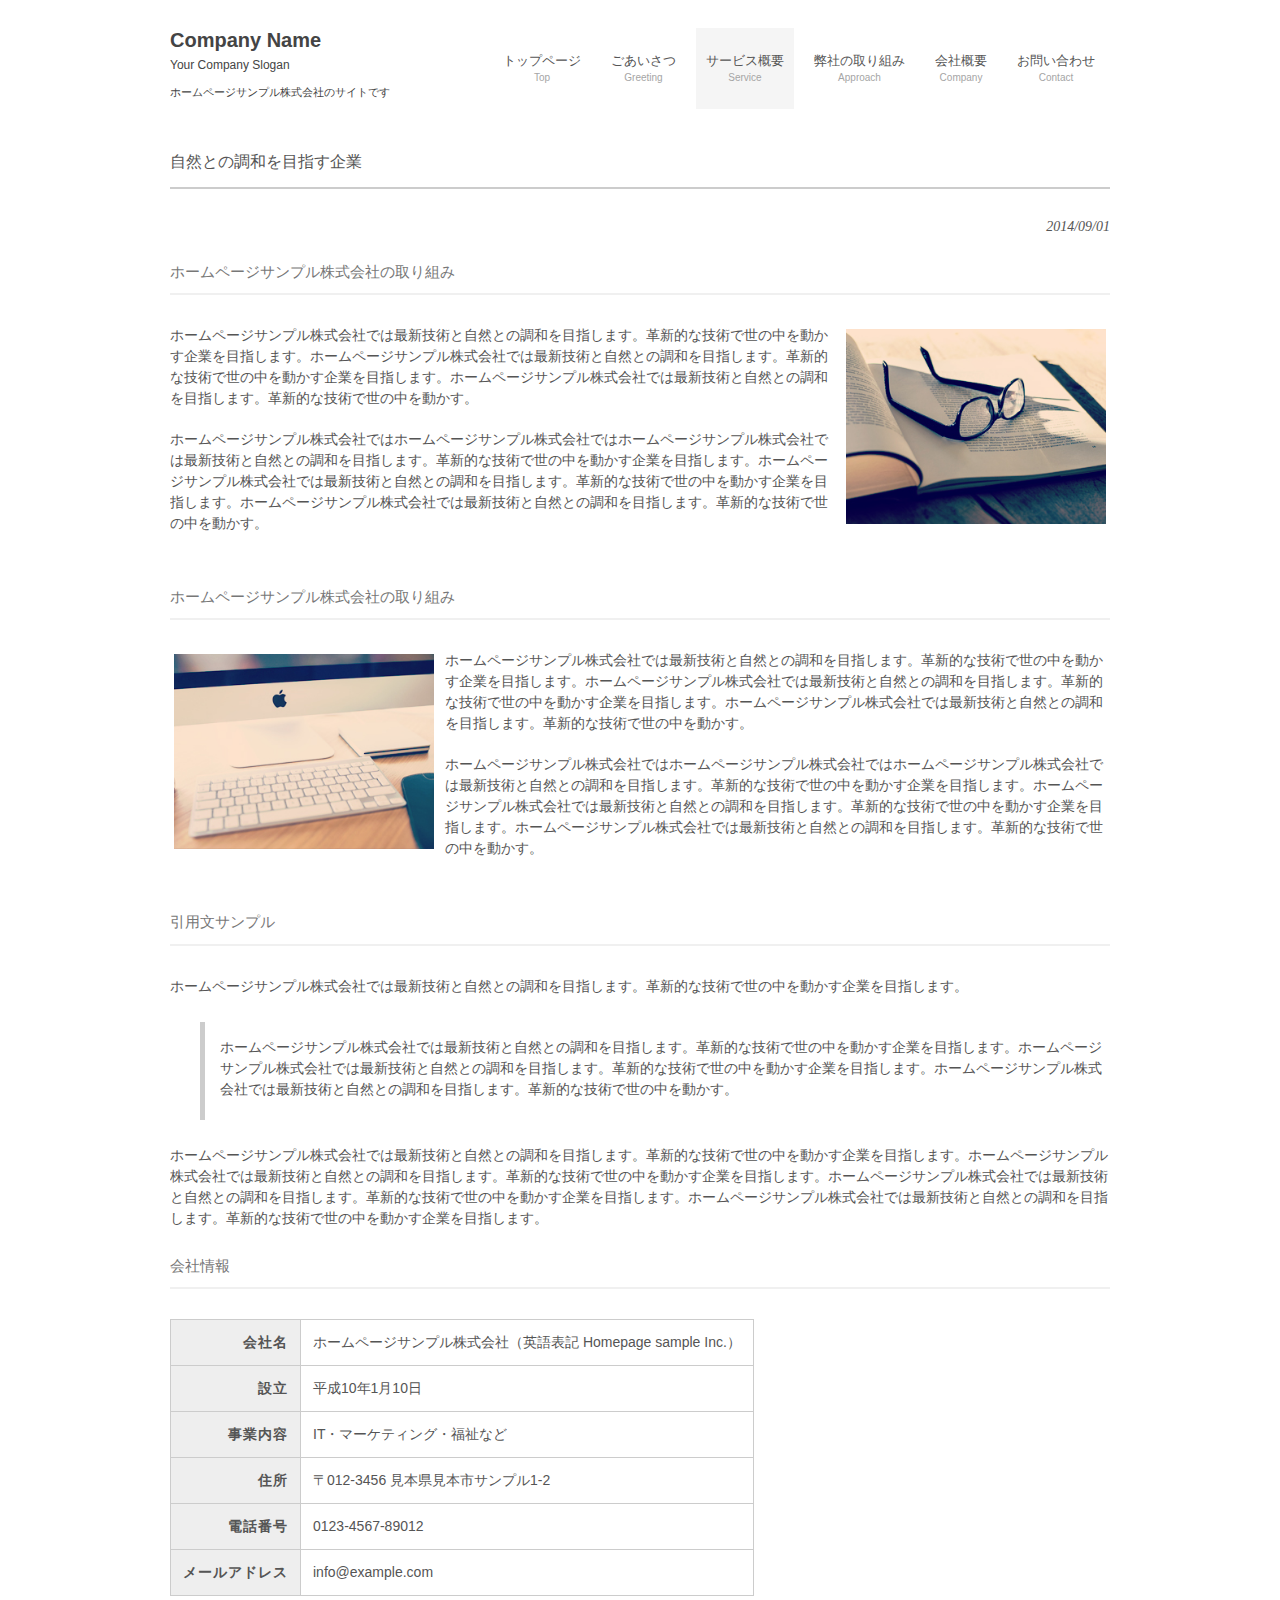
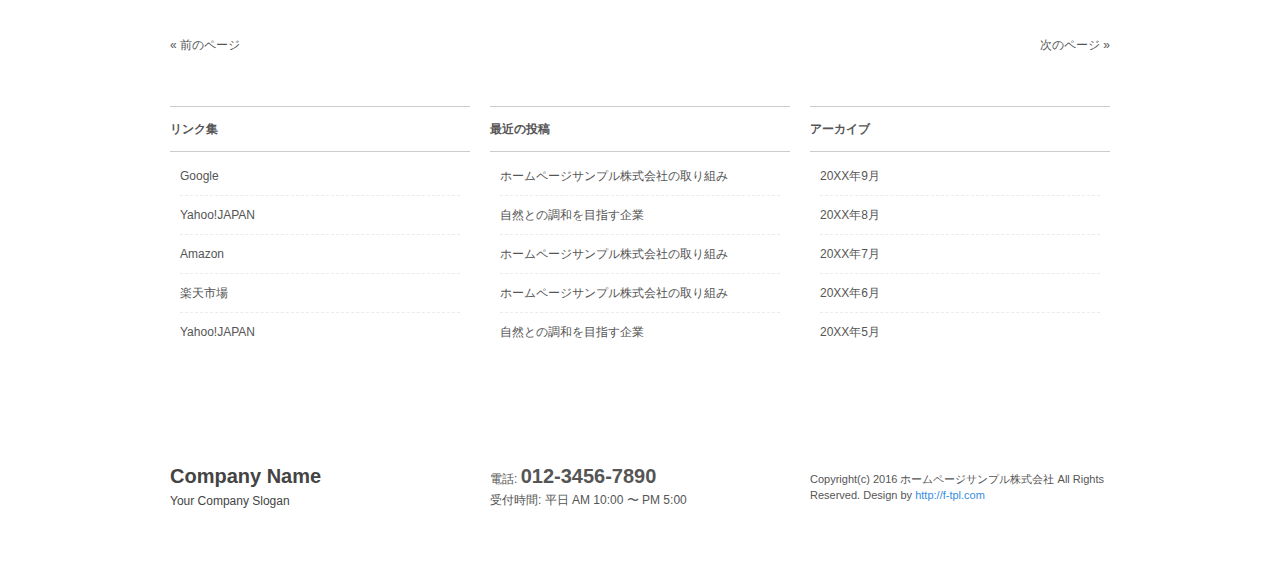
==== sample.html @ 5ebf487f "first commit" ====
<!DOCTYPE html>
<html lang="ja">

<head>
	<meta charset="UTF-8">
	<meta name="viewport" content="width=device-width, user-scalable=yes, maximum-scale=1.0, minimum-scale=1.0">
	<meta name="description" content="ホームページサンプル株式会社のサイトです">
	<title>ホームページサンプル株式会社 | ホームページサンプル株式会社のサイトです</title>
	<link rel="profile" href="http://gmpg.org/xfn/11">
	<link rel="stylesheet" type="text/css" media="all" href="style.css">
	<!--[if lt IE 9]>
	<script src="js/html5.js"></script>
	<script src="js/css3-mediaqueries.js"></script>
	<![endif]-->
	<script src="js/jquery1.4.4.min.js"></script>
	<script src="js/script.js"></script>
</head>

<body>

	<header id="header" role="banner">
		<div class="inner">
			<div class="logo">
				<a href="index.html" title="ホームページサンプル株式会社" rel="home">Company Name<br /><span>Your Company Slogan</span></a>
				<h1>ホームページサンプル株式会社のサイトです</h1>
			</div>
			<nav id="mainNav">
				<div class="inner">
					<a class="menu" id="menu"><span>MENU</span></a>
					<div class="panel">
						<ul id="topnav">
							<li><a href="index.html"><strong>トップページ</strong><br /><span>Top</span></a></li>
							<li><a href="sample.html"><strong>ごあいさつ</strong><br /><span>Greeting</span></a>
								<ul class="sub-menu">
									<li><a href="sample.html">代表メッセージ</a></li>
									<li><a href="sample.html">社員の声</a></li>
								</ul>
							</li>
							<li class="current-menu-item"><a href="sample.html"><strong>サービス概要</strong><br /><span>Service</span></a></li>
							<li><a href="sample.html"><strong>弊社の取り組み</strong><br /><span>Approach</span></a></li>
							<li><a href="sample.html"><strong>会社概要</strong><br /><span>Company</span></a></li>
							<li><a href="sample.html"><strong>お問い合わせ</strong><br /><span>Contact</span></a></li>
						</ul>
					</div>
				</div>
			</nav>
		</div>
	</header>

	<div id="wrapper">
		<section id="main">
			<section class="content">
				<h3 class="heading">自然との調和を目指す企業</h3>
				<article class="post">
					<p class="dateLabel">2014/09/01</p>
					<h3>ホームページサンプル株式会社の取り組み</h3>
					<p><img src="images/banners/sample1.jpg" alt="" width="260" height="113" class="alignright" />ホームページサンプル株式会社では最新技術と自然との調和を目指します。革新的な技術で世の中を動かす企業を目指します。ホームページサンプル株式会社では最新技術と自然との調和を目指します。革新的な技術で世の中を動かす企業を目指します。ホームページサンプル株式会社では最新技術と自然との調和を目指します。革新的な技術で世の中を動かす。</p><p>ホームページサンプル株式会社ではホームページサンプル株式会社ではホームページサンプル株式会社では最新技術と自然との調和を目指します。革新的な技術で世の中を動かす企業を目指します。ホームページサンプル株式会社では最新技術と自然との調和を目指します。革新的な技術で世の中を動かす企業を目指します。ホームページサンプル株式会社では最新技術と自然との調和を目指します。革新的な技術で世の中を動かす。</p><br clear="all" />
					<h3>ホームページサンプル株式会社の取り組み</h3>
					<p><img src="images/banners/sample2.jpg" alt="" width="260" height="113" class="alignleft" />ホームページサンプル株式会社では最新技術と自然との調和を目指します。革新的な技術で世の中を動かす企業を目指します。ホームページサンプル株式会社では最新技術と自然との調和を目指します。革新的な技術で世の中を動かす企業を目指します。ホームページサンプル株式会社では最新技術と自然との調和を目指します。革新的な技術で世の中を動かす。</p><p>ホームページサンプル株式会社ではホームページサンプル株式会社ではホームページサンプル株式会社では最新技術と自然との調和を目指します。革新的な技術で世の中を動かす企業を目指します。ホームページサンプル株式会社では最新技術と自然との調和を目指します。革新的な技術で世の中を動かす企業を目指します。ホームページサンプル株式会社では最新技術と自然との調和を目指します。革新的な技術で世の中を動かす。</p><br clear="all" />
					<h3>引用文サンプル</h3>
					<p>ホームページサンプル株式会社では最新技術と自然との調和を目指します。革新的な技術で世の中を動かす企業を目指します。</p>
					<blockquote><p>ホームページサンプル株式会社では最新技術と自然との調和を目指します。革新的な技術で世の中を動かす企業を目指します。ホームページサンプル株式会社では最新技術と自然との調和を目指します。革新的な技術で世の中を動かす企業を目指します。ホームページサンプル株式会社では最新技術と自然との調和を目指します。革新的な技術で世の中を動かす。</p></blockquote>
					<p>ホームページサンプル株式会社では最新技術と自然との調和を目指します。革新的な技術で世の中を動かす企業を目指します。ホームページサンプル株式会社では最新技術と自然との調和を目指します。革新的な技術で世の中を動かす企業を目指します。ホームページサンプル株式会社では最新技術と自然との調和を目指します。革新的な技術で世の中を動かす企業を目指します。ホームページサンプル株式会社では最新技術と自然との調和を目指します。革新的な技術で世の中を動かす企業を目指します。</p>
					<h3>会社情報</h3>
					<table>
						<tr>
							<th>会社名</th>
							<td>ホームページサンプル株式会社（英語表記 Homepage sample Inc.）</td>
						</tr>
						<tr>
							<th>設立</th>
							<td>平成10年1月10日</td>
						</tr>
						<tr>
							<th>事業内容</th>
							<td>IT・マーケティング・福祉など</td>
						</tr>
						<tr>
							<th>住所</th>
							<td>〒012-3456 見本県見本市サンプル1-2</td>
						</tr>
						<tr>
							<th>電話番号</th>
							<td>0123-4567-89012</td>
						</tr>
						<tr>
							<th>メールアドレス</th>
							<td>info@example.com</td>
						</tr>
					</table>
				</article>
			</section>
			<div class="pagenav">
				<span class="prev"><a href="sample.html" rel="prev">&laquo; 前のページ</a></span>
				<span class="next"><a href="sample.html" rel="next">次のページ &raquo;</a></span>
			</div>
		</section>

		<aside id="sub" class="gridWrapper">
			<section class="grid">
				<h3>リンク集</h3>
				<ul class="menu">
					<li><a href="https://www.google.com/?hl=ja&#038;gws_rd=ssl">Google</a></li>
					<li><a href="http://www.yahoo.co.jp/">Yahoo!JAPAN</a></li>
					<li><a href="http://www.amazon.co.jp/">Amazon</a></li>
					<li><a href="http://www.rakuten.co.jp/">楽天市場</a></li>
					<li><a href="http://www.yahoo.co.jp/">Yahoo!JAPAN</a></li>
				</ul>
			</section>
			<section class="grid">
				<h3>最近の投稿</h3>
				<ul>
					<li><a href="sample.html">ホームページサンプル株式会社の取り組み</a></li>
					<li><a href="sample.html">自然との調和を目指す企業</a></li>
					<li><a href="sample.html">ホームページサンプル株式会社の取り組み</a></li>
					<li><a href="sample.html">ホームページサンプル株式会社の取り組み</a></li>
					<li><a href="sample.html">自然との調和を目指す企業</a></li>
				</ul>
			</section>
			<section class="grid">
				<h3>アーカイブ</h3>
				<ul>
					<li><a href="sample.html">20XX年9月</a></li>
					<li><a href="sample.html">20XX年8月</a></li>
					<li><a href="sample.html">20XX年7月</a></li>
					<li><a href="sample.html">20XX年6月</a></li>
					<li><a href="sample.html">20XX年5月</a></li>
				</ul>
			</section>
		</aside>
	</div>

	<footer id="footer">
		<div class="inner">
			<section class="gridWrapper">
				<article class="grid">
					<p class="logo"><a href="index.html" title="ホームページサンプル株式会社" rel="home">Company Name<br /><span>Your Company Slogan</span></a></p>
				</article>
				<article class="grid">
					<p class="tel"><span>電話:</span> <strong>012-3456-7890</strong></p>
					<p class="open">受付時間: 平日 AM 10:00 〜 PM 5:00</p>
				</article>
				<article class="grid copyright">
					Copyright(c) 2016 ホームページサンプル株式会社 All Rights Reserved. Design by <a href="http://f-tpl.com" target="_blank" rel="nofollow">http://f-tpl.com</a>
				</article>
			</section>
		</div>
	</footer>

</body>
</html>
---- style.css ----
@charset "utf-8";

/* =Reset default browser CSS.
Based on work by Eric Meyer:http://meyerweb.com/eric/tools/css/reset/index.html
-------------------------------------------------------------- */
html, body, div, span, applet, object, iframe, h1, h2, h3, h4, h5, h6, p, blockquote, pre, a, abbr, acronym, address, big, cite, code, del, dfn, em, font, ins, kbd, q, s, samp, small, strike, strong, sub, sup, tt, var, dl, dt, dd, ol, ul, li, fieldset, form, label, legend, table, caption, tbody, tfoot, thead, tr, th, td{border:0;font-family:inherit;font-size:100%;font-style:inherit;font-weight:inherit;margin:0;outline:0;padding:0;vertical-align:baseline;}
:focus{outline:0;}

ol, ul{list-style:none;}
table{border-collapse:separate;border-spacing:0;}
caption, th, td{font-weight:normal;text-align:left;}
blockquote:before, blockquote:after,q:before, q:after{content:"";}
blockquote, q{quotes:"" "";}
a img{border:0;}
figure{margin:0}
article, aside, details, figcaption, figure, footer, header, hgroup, menu, nav, section{display:block;}
/* -------------------------------------------------------------- */

body{
color:#555;
font:12px verdana,"ヒラギノ丸ゴ ProN W4","Hiragino Maru Gothic ProN","メイリオ","Meiryo","ＭＳ Ｐゴシック","MS PGothic",Sans-Serif;
line-height:1.5;
background:#fff;
-webkit-text-size-adjust:100%;
}

/* リンク設定
------------------------------------------------------------*/
a{color:#358de0;text-decoration:none;}
a:hover{color:#429bef;}
a:active, a:focus{outline:0;}


/* 全体
------------------------------------------------------------*/
#wrapper{
margin:20px auto 0;
padding:0 1%;
width:98%;
position:relative;
}

.inner{
margin:0 auto;
width:100%;
}


/*************
/* ヘッダー
*************/
#header{
z-index:100;
margin:20px 0 28px;
}

#header:after{
content:"";
display: block;   
clear:both; 
visibility:hidden;
}

#header h1{
font-size:12px;
font-weight:normal;
}

/*************
/* ロゴ
*************/
#header .logo{
float:left;
padding:10px 0 0;
}

.logo a{
font-size:20px;
color:#444;
font-weight:bold;
line-height:1;
}

.logo span{
font-size:12px;
font-weight:normal;
}

#header h1{
font-size:11px;
color:#444;
margin:10px 0 0;
}


/**************************
/* メイン画像（トップページ）
**************************/
#mainBanner{
margin:0 auto;
padding:0;
width:100%;
line-height:0;
}

#mainBanner .inner{position:relative;}

#mainBanner img{
max-width:100%;
height:auto;
}

.slogan{
position:absolute;
max-width:100%;
height:auto;
bottom:0;
left:0;
padding:5px 10px;
line-height:1.4;
z-index:100;
}

.slogan h2{
padding-bottom:5px;
color:#333;
font-size:20px;
}

.slogan h3{
font-size:14px;
color:#666;
}


/**************************
/* グリッド
**************************/
.gridWrapper{
padding-bottom:20px;
clear:both;
overflow:hidden;
}

.grid h3{
padding:13px 0;
margin-bottom:5px;
font-weight:bold;
border-top:1px solid #ccc;
border-bottom:1px solid #ccc;
}

.grid p{padding:5px 0;}

.grid p.img{
float:left;
margin:3px 0 0 0;
}

.readmore{clear:both;}

.readmore a{
padding:3px 5px;
border-radius:3px;
color:#fff;
background:#999;
}

.readmore a:hover{background:#ccc;}


/* フッター内のグリッド(3カラム) */
#footer .grid{
border:0;
background:transparent;
}

#footer .grid p{padding:0;}


/*************
メイン コンテンツ
*************/
section.content{
padding:10px 0;
margin-bottom:20px;
border-radius:6px;
overflow:hidden;
font-size:14px;
}

section.content p{margin-bottom:5px;}


/* アーカイブページ */
section.content .archive{
padding:20px 0 0;
border-bottom:1px dotted #ccc;
}

section.content p{margin-bottom:5px;}

h3.heading{
padding:3px 0 13px;
margin-bottom:30px;
font-size:16px;
border-bottom:2px solid #ccc;
}

section.content img{
max-width:90%;
height:auto;
}

.alignleft{
float:left;
clear:left;
margin:3px 10px 10px 0;
}

.alignright{
float:right;
clear:right;
margin:3px 0 10px 10px;
}

.border,ul.list img{border:4px solid #ebebeb;}



/*************
/* フッター
*************/
#footer{
clear:both;
padding:20px 0;
overflow:hidden;
}

.tel strong{
font-size:20px;
font-weight:bold;
}

#footer .copyright{font-size:11px;}


/*************
サブ（フッター前）コンテンツ
*************/
#sub ul{padding:10px;}

#sub li{
margin-bottom:10px;
padding-bottom:10px;
border-bottom:1px dashed #ebebeb;
}

#sub li:last-child{
border:0;
margin-bottom:0;
}

#sub li a{
color:#555;
display:block;
}

#sub li a:hover{
color:#a5a5a5;
}

#sub ul.list{padding-bottom:7px;}

#sub ul.list li{
clear:both;
margin-bottom:5px;
padding:5px 0;
overflow:hidden;
}

#sub ul.list li img{
float:left;
margin-right:10px;
}

#sub ul.list li{
font-size:12px;
line-height:1.35;
}

#sub .grid h3{border-radius:0;}


/* page navigation
------------------------------------------------------------*/
.pagenav{
clear:both;
width:100%;
height:30px;
margin:5px 0 20px;
}

.pagenav a{
color:#555;
}

.pagenav a:hover{
color:#a5a5a5;
}

.prev{float:left}
.next{float:right;}

#pageLinks{
clear:both;
text-align:center;
}


/* タイポグラフィ
*****************************************************/
.dateLabel{
margin:0 0 10px;
text-align:right;
font:italic 1em "Palatino Linotype", "Book Antiqua", Palatino, serif;
}

.post p{padding-bottom:15px;}

.post ul{margin:0 0 10px 10px;}

.post ul li{
margin-bottom:5px;
padding-left:15px;
background:url(images/bullet.png) no-repeat 0 8px;
}

.post ol{margin:0 0 10px 30px;}

.post ol li{list-style:decimal;}

.post h1{
margin:20px 0;
padding:5px 0;
font-size:150%;
color:#000;
border-bottom:3px solid #f0f0f0;
}

.post h2{
margin:10px 0;
padding-bottom:2px;
font-size:130%;
font-weight:normal;
color:#333;
border-bottom:2px solid #f0f0f0;
}

.post h3{
margin:10px 0 30px;
padding-bottom:10px;
font-size:110%;
font-weight:normal;
color:#777;
border-bottom:2px solid #f0f0f0;
}

.post blockquote{
clear:both;
padding:10px 0 10px 15px;
margin:10px 0 25px 30px;
border-left:5px solid #ccc;
}
 
.post blockquote p{padding:5px 0;}

.post table{
border-collapse:collapse;
margin:10px 0;
}

.post table th,.post table td{
padding:12px;
border:1px solid #ccc;
}

.post table th{
text-align:right;
font-weight:bold;
letter-spacing:1px;
white-space:nowrap;
background:#eee;
}

.post dt{font-weight:bold;}

.post dd{padding-bottom:10px;}

.post img{max-width:100%;height:auto;}

img.aligncenter{
display:block;
margin:5px auto;
}

img.alignright, img.alignleft{
padding:4px;
margin:0 0 2px 7px;
display:inline;
}

img.alignleft{margin:0 7px 2px 0;}

.alignright{float:right;}
.alignleft{float:left;}


/* PC用
------------------------------------------------------------*/
@media only screen and (min-width:960px){
#wrapper,.inner{
width:940px;
padding:0;
}

#wrapper{padding-bottom:20px;}

/* グリッド全体 */
.gridWrapper{
display:table;
border-collapse:separate;
border-spacing:20px;
margin-left:-20px;
width:980px;
}

/* グリッド共通 ベース:トップページ4カラム */
.grid{
width:220px;
display:table-cell;
}

#sub.gridWrapper{width:980px;}

/* サブコンテンツ + フッター グリッド(3カラム) */
#sub .grid, #footer .grid{width:300px;}

/* トップナビゲーション */
nav div.panel{display:block !important;}

a#menu{display:none;}

#topnav{
float:right;
margin-top:-5px;

}

#topnav li{
float:left;
margin:13px 5px 0;
text-align:center;
position:relative;
}

#topnav a{
color:#555;
font-size:13px;
display:block;
padding:25px 10px;
line-height:1.2;
}

#topnav span{
font-size:10px;
color:#a5a5a5;
}

#topnav li.current-menu-item a,#topnav a:hover{
background:#f5f5f5;
}

#topnav ul{
width:160px;
display:none;
}

#topnav li:hover ul{
display:block;
position:absolute;
top:80px;
left:0;
z-index:500;
}

#topnav li li{
margin:0;
float:none;
width:160px;
text-align:left;
background:#f4f4f4;
}

#topnav li li a{
padding:10px;
border:0;
}

#topnav li.current-menu-item li a,#topnav li li a{
border-bottom-width:1px;
}

#topnav li li.current-menu-item a,#topnav li li a:hover{
padding-bottom:10px;
border-bottom-width:3px;
background:#eee;
}
}

@media only screen and (max-width:959px){
*{
    -webkit-box-sizing: border-box;
       -moz-box-sizing: border-box;
         -o-box-sizing: border-box;
        -ms-box-sizing: border-box;
            box-sizing: border-box;
}

#header h1{text-align:center;}

#header .logo,#footer .logo{
float:none;
text-align:center;
padding:10px 5px;
}

/* トップナビゲーション */
nav#mainNav{
clear:both;
width:100%;
margin:0 auto;
padding:0;
background: -webkit-gradient(linear, left top, left bottom, color-stop(1, #f4f4f4), color-stop(0.00, #f4f4f4));
background: -webkit-linear-gradient(top, #f4f4f4 0%, #f4f4f4 100%);
background: -moz-linear-gradient(top, #f4f4f4 0%, #f4f4f4 100%);
background: -o-linear-gradient(top, #f4f4f4 0%, #f4f4f4 100%);
background: -ms-linear-gradient(top, #f4f4f4 0%, #f4f4f4 100%);
background: linear-gradient(top, #f4f4f4 0%, #f4f4f4 100%);
}

nav#mainNav a.menu{
width:100%;
display:block;
height:40px;
line-height:40px;
font-weight: bold;
text-align:left;
color:#555;
}

nav#mainNav a#menu span{padding-left:10px;}
nav#mainNav a span:before{content:"≡ ";}
nav#mainNav a.menuOpen span:before{content:"× ";}

nav#mainNav a#menu:hover{cursor:pointer;}

nav .panel{
display:none;
width:100%;
position:relative;
right:0;
top:0;
z-index:1;
}

nav#mainNav ul{margin:0;padding:0;}

  nav#mainNav ul li{
float:none;
clear:both;
width:100%;
height:auto;
line-height:1.2;
}

nav#mainNav ul li a,nav#mainNav ul li.current-menu-item li a{
display: block;
padding:15px 10px;
text-align:left;
border-bottom:1px dashed #e8e8e8;
color:#555;
}

nav#mainNav ul li a span{padding-left:10px;}
nav#mainNav ul li:first-child a{border-top:1px dashed #e8e8e8;}

nav#mainNav ul li:last-child a{border:0;}
nav#mainNav ul li li:last-child a{border:0;}
nav#mainNav ul li li:last-child a{border-bottom:1px dashed #e8e8e8;}
 
nav#mainNav ul li.current-menu-item a,nav#mainNav ul li a:hover,nav#mainNav ul li.current-menu-item a,nav#mainNav ul li a:active, nav#mainNav ul li li.current-menu-item a, nav#mainNav ul li.current-menu-item li a:hover, nav#mainNav ul li.current-menu-item li a:active{
background:#eee;
}

nav div.panel{float:none;}

nav#mainNav ul li li{
float:left;
border:0;
}

nav#mainNav ul li li a, nav#mainNav ul li.current-menu-item li a, nav#mainNav ul li li.current-menu-item a{
padding-left:40px;
background:url(images/sub1.png) no-repeat 20px -62px;
}

nav#mainNav ul li li.current-menu-item a,nav#mainNav ul li li a:hover, nav#mainNav ul li.current-menu-item li a:hover{background:#eee url(images/sub1.png) no-repeat 20px -62px;}

nav#mainNav ul li li:last-child a{background:#f4f4f4 url(images/subLast.png) no-repeat 20px -65px;}
nav#mainNav ul li li:last-child.current-menu-item a,nav#mainNav ul li li:last-child a:hover,nav#mainNav ul li.current-menu-item li:last-child a:hover{background:#eee url(images/subLast.png) no-repeat 20px -65px;}

.grid{
float:left;
width:48%;
margin:10px 2% 0 0;
}

.grid img{
float:left;
margin-right:5px;
}

#sub .grid{
width:32%;
margin:10px 1%;
}

#sub .grid:first-child{
margin-left:0;
}

#sub .grid:last-child{
margin-right:0;
}

#footer .grid, #footer .grid p{
float:none;
width:100%;
text-align:center;
border:0;
}

#footer .grid:last-child{padding-top:20px;}
}

@media only screen and (max-width:768px){
  #header{padding-bottom:0;}
#header h1{text-align:center;}

#header .logo{
float:none;
text-align:center;
padding:10px 5px 20px;
}

#sub ul.list{padding:10px 10px 11px;}

#sub ul.list li{padding-bottom:10px;margin-bottom:8px;}
}


@media only screen and (max-width:640px){
#footer .grid p{text-align:center;}

.grid img{float:none;margin:20px auto 10px;max-width:100%;height:auto;}

.grid p,#sub .grid li{text-align:left;}

  .alignleft,.alignright{float:none;display:block;margin:0 auto 10px;}
}


@media only screen and (max-width:480px){
#mainBanner h2,#mainBanner h3{font-size:80%;}

#sub .grid{
float:none;
width:98%;
}

#sub .grid h3{padding:10px 5px;}
}
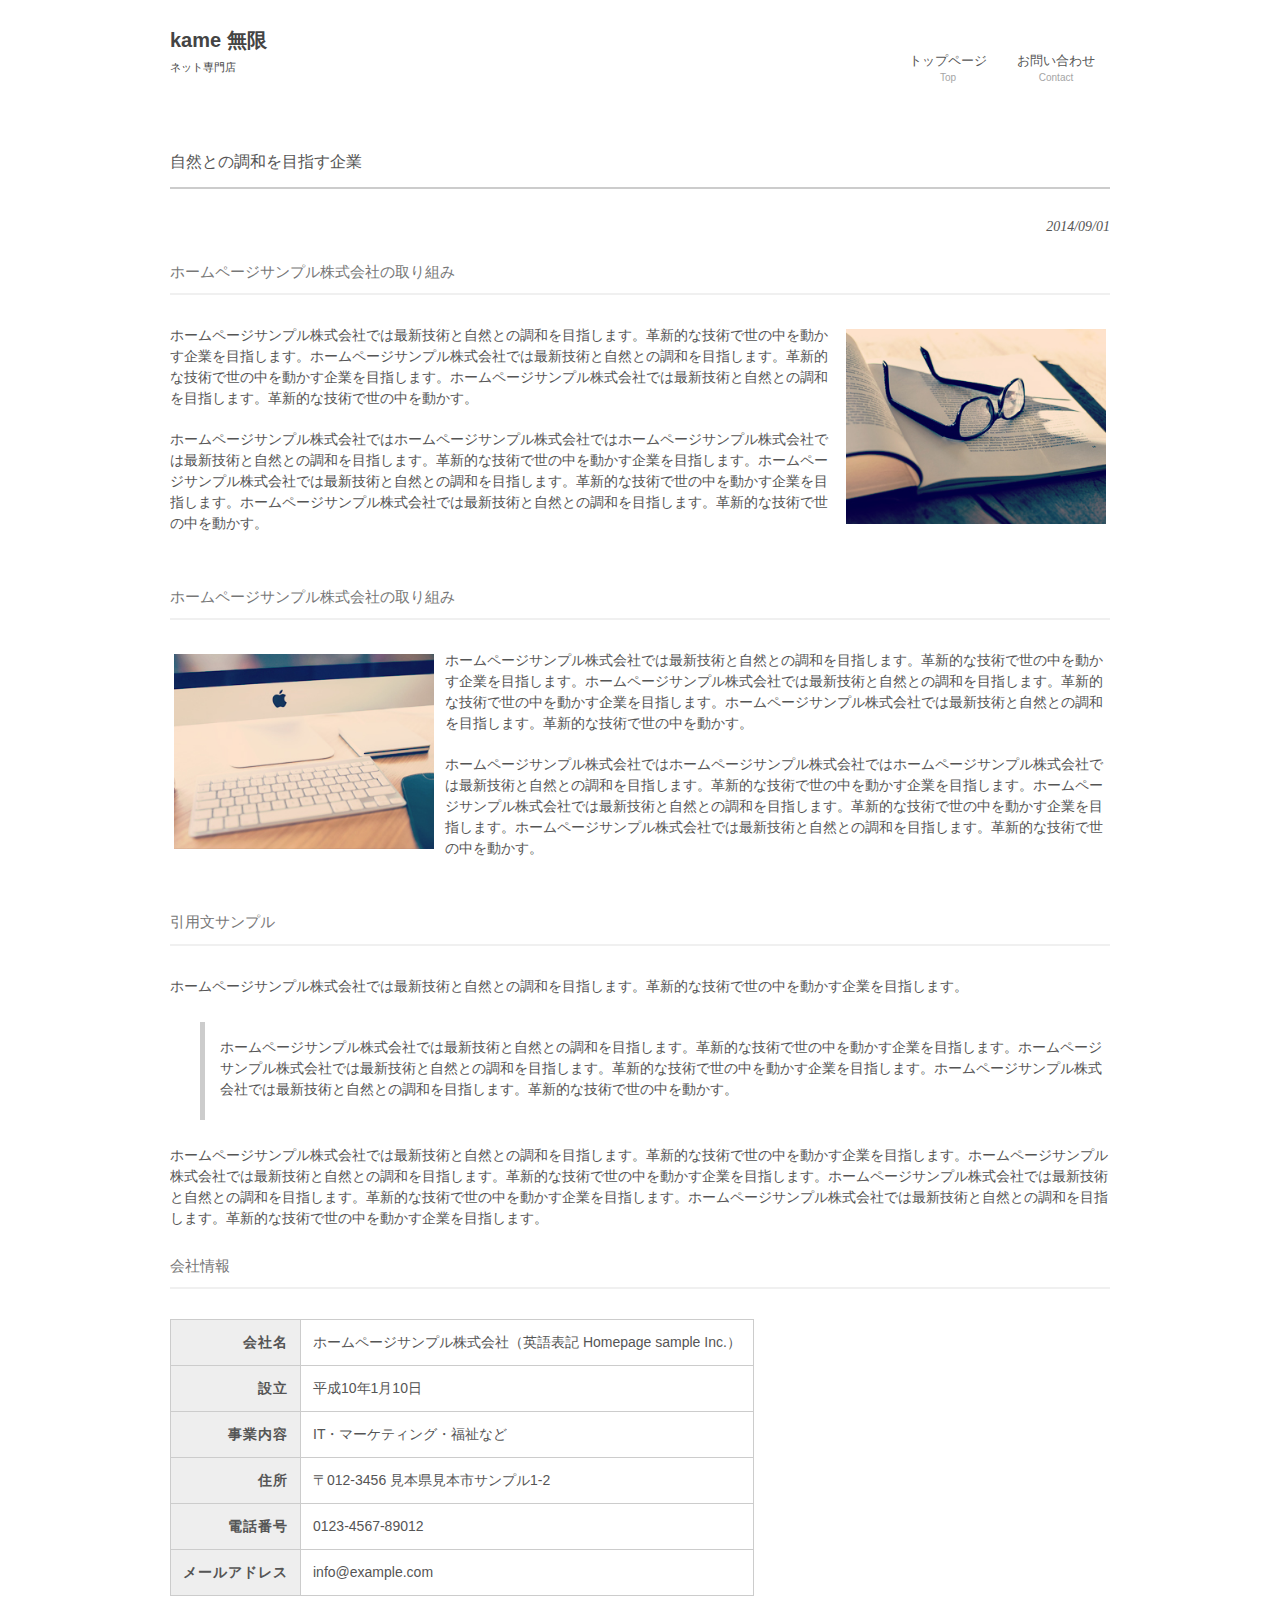
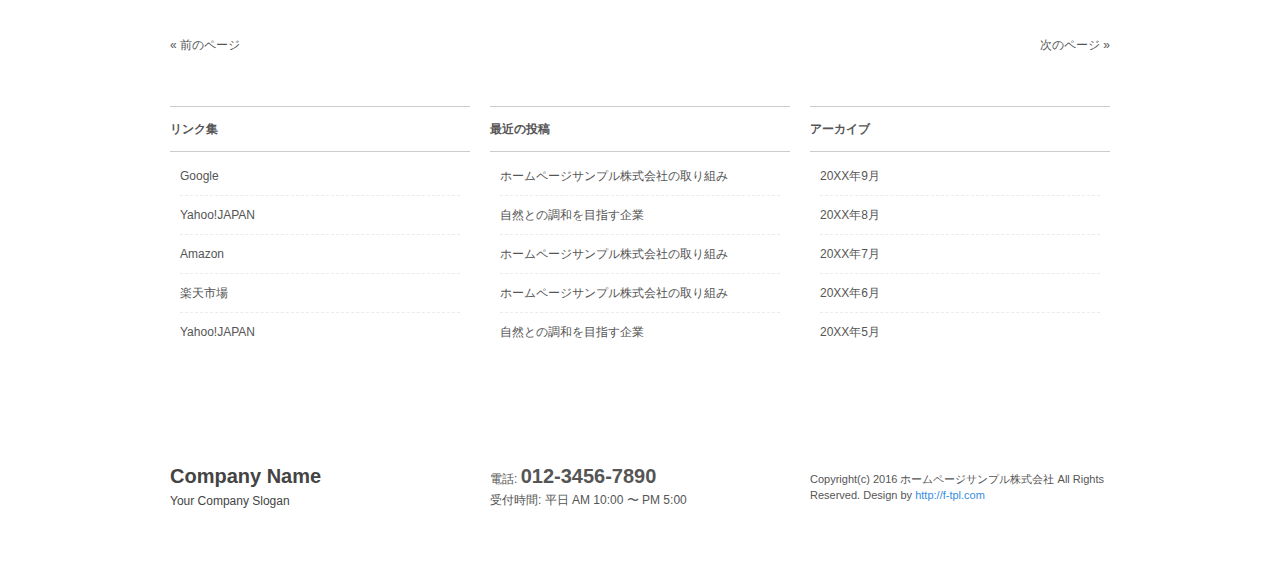
==== commit 955a0fc7: "update" ====
--- a/sample.html
+++ b/sample.html
@@ -5,7 +5,7 @@
 	<meta charset="UTF-8">
 	<meta name="viewport" content="width=device-width, user-scalable=yes, maximum-scale=1.0, minimum-scale=1.0">
 	<meta name="description" content="ホームページサンプル株式会社のサイトです">
-	<title>ホームページサンプル株式会社 | ホームページサンプル株式会社のサイトです</title>
+	<title>kame無限mugen | 商品詳細</title>
 	<link rel="profile" href="http://gmpg.org/xfn/11">
 	<link rel="stylesheet" type="text/css" media="all" href="style.css">
 	<!--[if lt IE 9]>
@@ -21,8 +21,10 @@
 	<header id="header" role="banner">
 		<div class="inner">
 			<div class="logo">
-				<a href="index.html" title="ホームページサンプル株式会社" rel="home">Company Name<br /><span>Your Company Slogan</span></a>
-				<h1>ホームページサンプル株式会社のサイトです</h1>
+				<a href="index.html" title="ホームページサンプル株式会社" rel="home">kame 無限<br />
+					<!-- <span>Your Company
+						Slogan</span></a> -->
+					<h1>ネット専門店</h1>
 			</div>
 			<nav id="mainNav">
 				<div class="inner">
@@ -30,7 +32,7 @@
 					<div class="panel">
 						<ul id="topnav">
 							<li><a href="index.html"><strong>トップページ</strong><br /><span>Top</span></a></li>
-							<li><a href="sample.html"><strong>ごあいさつ</strong><br /><span>Greeting</span></a>
+							<!-- <li><a href="sample.html"><strong>ごあいさつ</strong><br /><span>Greeting</span></a>
 								<ul class="sub-menu">
 									<li><a href="sample.html">代表メッセージ</a></li>
 									<li><a href="sample.html">社員の声</a></li>
@@ -38,7 +40,7 @@
 							</li>
 							<li class="current-menu-item"><a href="sample.html"><strong>サービス概要</strong><br /><span>Service</span></a></li>
 							<li><a href="sample.html"><strong>弊社の取り組み</strong><br /><span>Approach</span></a></li>
-							<li><a href="sample.html"><strong>会社概要</strong><br /><span>Company</span></a></li>
+							<li><a href="sample.html"><strong>会社概要</strong><br /><span>Company</span></a></li> -->
 							<li><a href="sample.html"><strong>お問い合わせ</strong><br /><span>Contact</span></a></li>
 						</ul>
 					</div>
@@ -54,13 +56,25 @@
 				<article class="post">
 					<p class="dateLabel">2014/09/01</p>
 					<h3>ホームページサンプル株式会社の取り組み</h3>
-					<p><img src="images/banners/sample1.jpg" alt="" width="260" height="113" class="alignright" />ホームページサンプル株式会社では最新技術と自然との調和を目指します。革新的な技術で世の中を動かす企業を目指します。ホームページサンプル株式会社では最新技術と自然との調和を目指します。革新的な技術で世の中を動かす企業を目指します。ホームページサンプル株式会社では最新技術と自然との調和を目指します。革新的な技術で世の中を動かす。</p><p>ホームページサンプル株式会社ではホームページサンプル株式会社ではホームページサンプル株式会社では最新技術と自然との調和を目指します。革新的な技術で世の中を動かす企業を目指します。ホームページサンプル株式会社では最新技術と自然との調和を目指します。革新的な技術で世の中を動かす企業を目指します。ホームページサンプル株式会社では最新技術と自然との調和を目指します。革新的な技術で世の中を動かす。</p><br clear="all" />
+					<p><img src="images/banners/sample1.jpg" alt="" width="260" height="113"
+							class="alignright" />ホームページサンプル株式会社では最新技術と自然との調和を目指します。革新的な技術で世の中を動かす企業を目指します。ホームページサンプル株式会社では最新技術と自然との調和を目指します。革新的な技術で世の中を動かす企業を目指します。ホームページサンプル株式会社では最新技術と自然との調和を目指します。革新的な技術で世の中を動かす。
+					</p>
+					<p>ホームページサンプル株式会社ではホームページサンプル株式会社ではホームページサンプル株式会社では最新技術と自然との調和を目指します。革新的な技術で世の中を動かす企業を目指します。ホームページサンプル株式会社では最新技術と自然との調和を目指します。革新的な技術で世の中を動かす企業を目指します。ホームページサンプル株式会社では最新技術と自然との調和を目指します。革新的な技術で世の中を動かす。
+					</p><br clear="all" />
 					<h3>ホームページサンプル株式会社の取り組み</h3>
-					<p><img src="images/banners/sample2.jpg" alt="" width="260" height="113" class="alignleft" />ホームページサンプル株式会社では最新技術と自然との調和を目指します。革新的な技術で世の中を動かす企業を目指します。ホームページサンプル株式会社では最新技術と自然との調和を目指します。革新的な技術で世の中を動かす企業を目指します。ホームページサンプル株式会社では最新技術と自然との調和を目指します。革新的な技術で世の中を動かす。</p><p>ホームページサンプル株式会社ではホームページサンプル株式会社ではホームページサンプル株式会社では最新技術と自然との調和を目指します。革新的な技術で世の中を動かす企業を目指します。ホームページサンプル株式会社では最新技術と自然との調和を目指します。革新的な技術で世の中を動かす企業を目指します。ホームページサンプル株式会社では最新技術と自然との調和を目指します。革新的な技術で世の中を動かす。</p><br clear="all" />
+					<p><img src="images/banners/sample2.jpg" alt="" width="260" height="113"
+							class="alignleft" />ホームページサンプル株式会社では最新技術と自然との調和を目指します。革新的な技術で世の中を動かす企業を目指します。ホームページサンプル株式会社では最新技術と自然との調和を目指します。革新的な技術で世の中を動かす企業を目指します。ホームページサンプル株式会社では最新技術と自然との調和を目指します。革新的な技術で世の中を動かす。
+					</p>
+					<p>ホームページサンプル株式会社ではホームページサンプル株式会社ではホームページサンプル株式会社では最新技術と自然との調和を目指します。革新的な技術で世の中を動かす企業を目指します。ホームページサンプル株式会社では最新技術と自然との調和を目指します。革新的な技術で世の中を動かす企業を目指します。ホームページサンプル株式会社では最新技術と自然との調和を目指します。革新的な技術で世の中を動かす。
+					</p><br clear="all" />
 					<h3>引用文サンプル</h3>
 					<p>ホームページサンプル株式会社では最新技術と自然との調和を目指します。革新的な技術で世の中を動かす企業を目指します。</p>
-					<blockquote><p>ホームページサンプル株式会社では最新技術と自然との調和を目指します。革新的な技術で世の中を動かす企業を目指します。ホームページサンプル株式会社では最新技術と自然との調和を目指します。革新的な技術で世の中を動かす企業を目指します。ホームページサンプル株式会社では最新技術と自然との調和を目指します。革新的な技術で世の中を動かす。</p></blockquote>
-					<p>ホームページサンプル株式会社では最新技術と自然との調和を目指します。革新的な技術で世の中を動かす企業を目指します。ホームページサンプル株式会社では最新技術と自然との調和を目指します。革新的な技術で世の中を動かす企業を目指します。ホームページサンプル株式会社では最新技術と自然との調和を目指します。革新的な技術で世の中を動かす企業を目指します。ホームページサンプル株式会社では最新技術と自然との調和を目指します。革新的な技術で世の中を動かす企業を目指します。</p>
+					<blockquote>
+						<p>ホームページサンプル株式会社では最新技術と自然との調和を目指します。革新的な技術で世の中を動かす企業を目指します。ホームページサンプル株式会社では最新技術と自然との調和を目指します。革新的な技術で世の中を動かす企業を目指します。ホームページサンプル株式会社では最新技術と自然との調和を目指します。革新的な技術で世の中を動かす。
+						</p>
+					</blockquote>
+					<p>ホームページサンプル株式会社では最新技術と自然との調和を目指します。革新的な技術で世の中を動かす企業を目指します。ホームページサンプル株式会社では最新技術と自然との調和を目指します。革新的な技術で世の中を動かす企業を目指します。ホームページサンプル株式会社では最新技術と自然との調和を目指します。革新的な技術で世の中を動かす企業を目指します。ホームページサンプル株式会社では最新技術と自然との調和を目指します。革新的な技術で世の中を動かす企業を目指します。
+					</p>
 					<h3>会社情報</h3>
 					<table>
 						<tr>
@@ -134,18 +148,21 @@
 		<div class="inner">
 			<section class="gridWrapper">
 				<article class="grid">
-					<p class="logo"><a href="index.html" title="ホームページサンプル株式会社" rel="home">Company Name<br /><span>Your Company Slogan</span></a></p>
+					<p class="logo"><a href="index.html" title="ホームページサンプル株式会社" rel="home">Company Name<br /><span>Your
+								Company Slogan</span></a></p>
 				</article>
 				<article class="grid">
 					<p class="tel"><span>電話:</span> <strong>012-3456-7890</strong></p>
 					<p class="open">受付時間: 平日 AM 10:00 〜 PM 5:00</p>
 				</article>
 				<article class="grid copyright">
-					Copyright(c) 2016 ホームページサンプル株式会社 All Rights Reserved. Design by <a href="http://f-tpl.com" target="_blank" rel="nofollow">http://f-tpl.com</a>
+					Copyright(c) 2016 ホームページサンプル株式会社 All Rights Reserved. Design by <a href="http://f-tpl.com"
+						target="_blank" rel="nofollow">http://f-tpl.com</a>
 				</article>
 			</section>
 		</div>
 	</footer>
 
 </body>
+
 </html>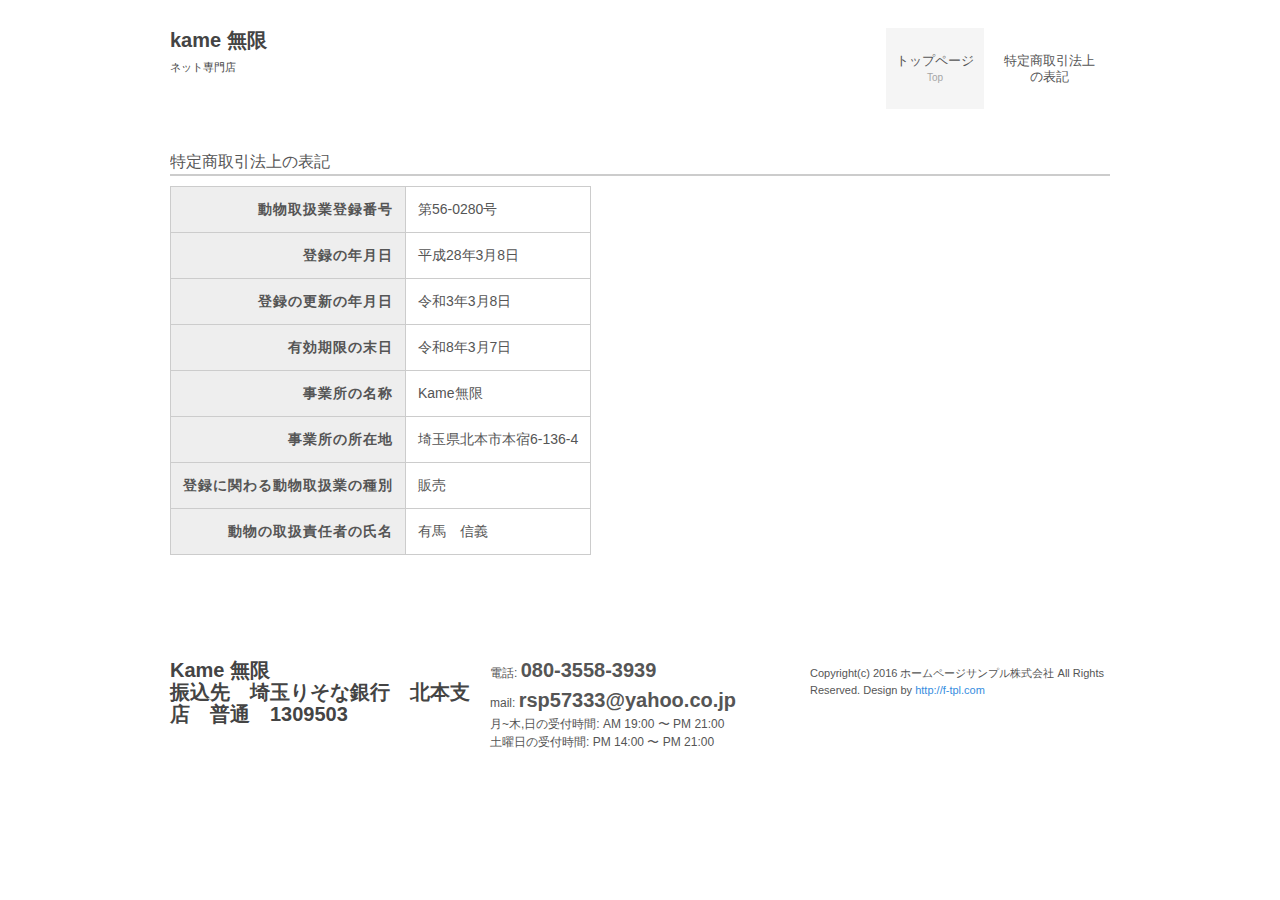
==== commit ef63f8bc: "update" ====
--- a/sample.html
+++ b/sample.html
@@ -4,9 +4,9 @@
 <head>
 	<meta charset="UTF-8">
 	<meta name="viewport" content="width=device-width, user-scalable=yes, maximum-scale=1.0, minimum-scale=1.0">
-	<meta name="description" content="ホームページサンプル株式会社のサイトです">
-	<title>kame無限mugen | 商品詳細</title>
-	<link rel="profile" href="http://gmpg.org/xfn/11">
+	<meta name="description" content="kame無限のサイトです">
+	<title>kame無限 | 商品詳細</title>
+	<!--<link rel="profile" href="http://gmpg.org/xfn/11">-->
 	<link rel="stylesheet" type="text/css" media="all" href="style.css">
 	<!--[if lt IE 9]>
 	<script src="js/html5.js"></script>
@@ -31,17 +31,19 @@
 					<a class="menu" id="menu"><span>MENU</span></a>
 					<div class="panel">
 						<ul id="topnav">
-							<li><a href="index.html"><strong>トップページ</strong><br /><span>Top</span></a></li>
+							<li class="current-menu-item"><a
+									href="index.html"><strong>トップページ</strong><br /><span>Top</span></a></li>
 							<!-- <li><a href="sample.html"><strong>ごあいさつ</strong><br /><span>Greeting</span></a>
-								<ul class="sub-menu">
-									<li><a href="sample.html">代表メッセージ</a></li>
-									<li><a href="sample.html">社員の声</a></li>
-								</ul>
+							<ul class="sub-menu">
+								<li><a href="sample.html">代表メッセージ</a></li>
+								<li><a href="sample.html">社員の声</a></li>
+							</ul>
+						</li>
+						<li><a href="sample.html"><strong>サービス概要</strong><br /><span>Service</span></a></li>
+						<li><a href="sample.html"><strong>弊社の取り組み</strong><br /><span>Approach</span></a></li>
+					-->
+							<li><a href="sample.html"><strong>特定商取引法上<br />の表記</strong><br /></a>
 							</li>
-							<li class="current-menu-item"><a href="sample.html"><strong>サービス概要</strong><br /><span>Service</span></a></li>
-							<li><a href="sample.html"><strong>弊社の取り組み</strong><br /><span>Approach</span></a></li>
-							<li><a href="sample.html"><strong>会社概要</strong><br /><span>Company</span></a></li> -->
-							<li><a href="sample.html"><strong>お問い合わせ</strong><br /><span>Contact</span></a></li>
 						</ul>
 					</div>
 				</div>
@@ -52,64 +54,52 @@
 	<div id="wrapper">
 		<section id="main">
 			<section class="content">
-				<h3 class="heading">自然との調和を目指す企業</h3>
+				<h3 class="heading">特定商取引法上の表記</h3>
 				<article class="post">
-					<p class="dateLabel">2014/09/01</p>
-					<h3>ホームページサンプル株式会社の取り組み</h3>
-					<p><img src="images/banners/sample1.jpg" alt="" width="260" height="113"
-							class="alignright" />ホームページサンプル株式会社では最新技術と自然との調和を目指します。革新的な技術で世の中を動かす企業を目指します。ホームページサンプル株式会社では最新技術と自然との調和を目指します。革新的な技術で世の中を動かす企業を目指します。ホームページサンプル株式会社では最新技術と自然との調和を目指します。革新的な技術で世の中を動かす。
-					</p>
-					<p>ホームページサンプル株式会社ではホームページサンプル株式会社ではホームページサンプル株式会社では最新技術と自然との調和を目指します。革新的な技術で世の中を動かす企業を目指します。ホームページサンプル株式会社では最新技術と自然との調和を目指します。革新的な技術で世の中を動かす企業を目指します。ホームページサンプル株式会社では最新技術と自然との調和を目指します。革新的な技術で世の中を動かす。
-					</p><br clear="all" />
-					<h3>ホームページサンプル株式会社の取り組み</h3>
-					<p><img src="images/banners/sample2.jpg" alt="" width="260" height="113"
-							class="alignleft" />ホームページサンプル株式会社では最新技術と自然との調和を目指します。革新的な技術で世の中を動かす企業を目指します。ホームページサンプル株式会社では最新技術と自然との調和を目指します。革新的な技術で世の中を動かす企業を目指します。ホームページサンプル株式会社では最新技術と自然との調和を目指します。革新的な技術で世の中を動かす。
-					</p>
-					<p>ホームページサンプル株式会社ではホームページサンプル株式会社ではホームページサンプル株式会社では最新技術と自然との調和を目指します。革新的な技術で世の中を動かす企業を目指します。ホームページサンプル株式会社では最新技術と自然との調和を目指します。革新的な技術で世の中を動かす企業を目指します。ホームページサンプル株式会社では最新技術と自然との調和を目指します。革新的な技術で世の中を動かす。
-					</p><br clear="all" />
-					<h3>引用文サンプル</h3>
-					<p>ホームページサンプル株式会社では最新技術と自然との調和を目指します。革新的な技術で世の中を動かす企業を目指します。</p>
-					<blockquote>
-						<p>ホームページサンプル株式会社では最新技術と自然との調和を目指します。革新的な技術で世の中を動かす企業を目指します。ホームページサンプル株式会社では最新技術と自然との調和を目指します。革新的な技術で世の中を動かす企業を目指します。ホームページサンプル株式会社では最新技術と自然との調和を目指します。革新的な技術で世の中を動かす。
-						</p>
-					</blockquote>
-					<p>ホームページサンプル株式会社では最新技術と自然との調和を目指します。革新的な技術で世の中を動かす企業を目指します。ホームページサンプル株式会社では最新技術と自然との調和を目指します。革新的な技術で世の中を動かす企業を目指します。ホームページサンプル株式会社では最新技術と自然との調和を目指します。革新的な技術で世の中を動かす企業を目指します。ホームページサンプル株式会社では最新技術と自然との調和を目指します。革新的な技術で世の中を動かす企業を目指します。
-					</p>
-					<h3>会社情報</h3>
 					<table>
 						<tr>
-							<th>会社名</th>
-							<td>ホームページサンプル株式会社（英語表記 Homepage sample Inc.）</td>
+							<th>動物取扱業登録番号</th>
+							<td>第56-0280号</td>
 						</tr>
 						<tr>
-							<th>設立</th>
-							<td>平成10年1月10日</td>
+							<th>登録の年月日</th>
+							<td>平成28年3月8日</td>
 						</tr>
 						<tr>
-							<th>事業内容</th>
-							<td>IT・マーケティング・福祉など</td>
+							<th>登録の更新の年月日</th>
+							<td>令和3年3月8日</td>
 						</tr>
 						<tr>
-							<th>住所</th>
-							<td>〒012-3456 見本県見本市サンプル1-2</td>
+							<th>有効期限の末日</th>
+							<td>令和8年3月7日</td>
 						</tr>
 						<tr>
-							<th>電話番号</th>
-							<td>0123-4567-89012</td>
+							<th>事業所の名称</th>
+							<td>Kame無限</td>
 						</tr>
 						<tr>
-							<th>メールアドレス</th>
-							<td>info@example.com</td>
+							<th>事業所の所在地</th>
+							<td>埼玉県北本市本宿6-136-4</td>
+						</tr>
+						<tr>
+							<th>登録に関わる動物取扱業の種別</th>
+							<td>販売</td>
+						</tr>
+						<tr>
+							<th>動物の取扱責任者の氏名</th>
+							<td>有馬　信義</td>
 						</tr>
 					</table>
 				</article>
 			</section>
+			<!--
 			<div class="pagenav">
 				<span class="prev"><a href="sample.html" rel="prev">&laquo; 前のページ</a></span>
 				<span class="next"><a href="sample.html" rel="next">次のページ &raquo;</a></span>
 			</div>
+		-->
 		</section>
-
+		<!--
 		<aside id="sub" class="gridWrapper">
 			<section class="grid">
 				<h3>リンク集</h3>
@@ -142,18 +132,20 @@
 				</ul>
 			</section>
 		</aside>
+	-->
 	</div>
-
 	<footer id="footer">
 		<div class="inner">
 			<section class="gridWrapper">
 				<article class="grid">
-					<p class="logo"><a href="index.html" title="ホームページサンプル株式会社" rel="home">Company Name<br /><span>Your
-								Company Slogan</span></a></p>
+					<p class="logo"><a href="index.html" title="ホームページサンプル株式会社" rel="home">Kame 無限<br />
+							振込先　埼玉りそな銀行　北本支店　普通　1309503</a></p>
 				</article>
 				<article class="grid">
-					<p class="tel"><span>電話:</span> <strong>012-3456-7890</strong></p>
-					<p class="open">受付時間: 平日 AM 10:00 〜 PM 5:00</p>
+					<p class="tel"><span>電話:</span> <strong>080-3558-3939</strong></p>
+					<p class="tel"><span>mail:</span> <strong>rsp57333@yahoo.co.jp</strong></p>
+					<p class="open">月~木,日の受付時間: AM 19:00 〜 PM 21:00</p>
+					<p class="open">土曜日の受付時間: PM 14:00 〜 PM 21:00</p>
 				</article>
 				<article class="grid copyright">
 					Copyright(c) 2016 ホームページサンプル株式会社 All Rights Reserved. Design by <a href="http://f-tpl.com"
--- a/style.css
+++ b/style.css
@@ -3,691 +3,970 @@
 /* =Reset default browser CSS.
 Based on work by Eric Meyer:http://meyerweb.com/eric/tools/css/reset/index.html
 -------------------------------------------------------------- */
-html, body, div, span, applet, object, iframe, h1, h2, h3, h4, h5, h6, p, blockquote, pre, a, abbr, acronym, address, big, cite, code, del, dfn, em, font, ins, kbd, q, s, samp, small, strike, strong, sub, sup, tt, var, dl, dt, dd, ol, ul, li, fieldset, form, label, legend, table, caption, tbody, tfoot, thead, tr, th, td{border:0;font-family:inherit;font-size:100%;font-style:inherit;font-weight:inherit;margin:0;outline:0;padding:0;vertical-align:baseline;}
-:focus{outline:0;}
-
-ol, ul{list-style:none;}
-table{border-collapse:separate;border-spacing:0;}
-caption, th, td{font-weight:normal;text-align:left;}
-blockquote:before, blockquote:after,q:before, q:after{content:"";}
-blockquote, q{quotes:"" "";}
-a img{border:0;}
-figure{margin:0}
-article, aside, details, figcaption, figure, footer, header, hgroup, menu, nav, section{display:block;}
+html,
+body,
+div,
+span,
+applet,
+object,
+iframe,
+h1,
+h2,
+h3,
+h4,
+h5,
+h6,
+p,
+blockquote,
+pre,
+a,
+abbr,
+acronym,
+address,
+big,
+cite,
+code,
+del,
+dfn,
+em,
+font,
+ins,
+kbd,
+q,
+s,
+samp,
+small,
+strike,
+strong,
+sub,
+sup,
+tt,
+var,
+dl,
+dt,
+dd,
+ol,
+ul,
+li,
+fieldset,
+form,
+label,
+legend,
+table,
+caption,
+tbody,
+tfoot,
+thead,
+tr,
+th,
+td {
+  border: 0;
+  font-family: inherit;
+  font-size: 100%;
+  font-style: inherit;
+  font-weight: inherit;
+  margin: 0;
+  outline: 0;
+  padding: 0;
+  vertical-align: baseline;
+}
+
+:focus {
+  outline: 0;
+}
+
+ol,
+ul {
+  list-style: none;
+}
+
+table {
+  border-collapse: separate;
+  border-spacing: 0;
+}
+
+caption,
+th,
+td {
+  font-weight: normal;
+  text-align: left;
+}
+
+blockquote:before,
+blockquote:after,
+q:before,
+q:after {
+  content: "";
+}
+
+blockquote,
+q {
+  quotes: "" "";
+}
+
+a img {
+  border: 0;
+}
+
+figure {
+  margin: 0
+}
+
+article,
+aside,
+details,
+figcaption,
+figure,
+footer,
+header,
+hgroup,
+menu,
+nav,
+section {
+  display: block;
+}
+
 /* -------------------------------------------------------------- */
 
-body{
-color:#555;
-font:12px verdana,"ヒラギノ丸ゴ ProN W4","Hiragino Maru Gothic ProN","メイリオ","Meiryo","ＭＳ Ｐゴシック","MS PGothic",Sans-Serif;
-line-height:1.5;
-background:#fff;
--webkit-text-size-adjust:100%;
+body {
+  color: #555;
+  font: 12px verdana, "ヒラギノ丸ゴ ProN W4", "Hiragino Maru Gothic ProN", "メイリオ", "Meiryo", "ＭＳ Ｐゴシック", "MS PGothic", Sans-Serif;
+  line-height: 1.5;
+  background: #fff;
+  -webkit-text-size-adjust: 100%;
 }
 
 /* リンク設定
 ------------------------------------------------------------*/
-a{color:#358de0;text-decoration:none;}
-a:hover{color:#429bef;}
-a:active, a:focus{outline:0;}
+a {
+  color: #358de0;
+  text-decoration: none;
+}
+
+a:hover {
+  color: #429bef;
+}
+
+a:active,
+a:focus {
+  outline: 0;
+}
 
 
 /* 全体
 ------------------------------------------------------------*/
-#wrapper{
-margin:20px auto 0;
-padding:0 1%;
-width:98%;
-position:relative;
-}
-
-.inner{
-margin:0 auto;
-width:100%;
+#wrapper {
+  margin: 20px auto 0;
+  padding: 0 1%;
+  width: 98%;
+  position: relative;
+}
+
+.inner {
+  margin: 0 auto;
+  width: 100%;
 }
 
 
 /*************
 /* ヘッダー
 *************/
-#header{
-z-index:100;
-margin:20px 0 28px;
-}
-
-#header:after{
-content:"";
-display: block;   
-clear:both; 
-visibility:hidden;
-}
-
-#header h1{
-font-size:12px;
-font-weight:normal;
+#header {
+  z-index: 100;
+  margin: 20px 0 28px;
+}
+
+#header:after {
+  content: "";
+  display: block;
+  clear: both;
+  visibility: hidden;
+}
+
+#header h1 {
+  font-size: 12px;
+  font-weight: normal;
 }
 
 /*************
 /* ロゴ
 *************/
-#header .logo{
-float:left;
-padding:10px 0 0;
-}
-
-.logo a{
-font-size:20px;
-color:#444;
-font-weight:bold;
-line-height:1;
-}
-
-.logo span{
-font-size:12px;
-font-weight:normal;
-}
-
-#header h1{
-font-size:11px;
-color:#444;
-margin:10px 0 0;
+#header .logo {
+  float: left;
+  padding: 10px 0 0;
+}
+
+.logo a {
+  font-size: 20px;
+  color: #444;
+  font-weight: bold;
+  line-height: 1;
+}
+
+.logo span {
+  font-size: 12px;
+  font-weight: normal;
+}
+
+#header h1 {
+  font-size: 11px;
+  color: #444;
+  margin: 10px 0 0;
 }
 
 
 /**************************
 /* メイン画像（トップページ）
 **************************/
-#mainBanner{
-margin:0 auto;
-padding:0;
-width:100%;
-line-height:0;
-}
-
-#mainBanner .inner{position:relative;}
-
-#mainBanner img{
-max-width:100%;
-height:auto;
-}
-
-.slogan{
-position:absolute;
-max-width:100%;
-height:auto;
-bottom:0;
-left:0;
-padding:5px 10px;
-line-height:1.4;
-z-index:100;
-}
-
-.slogan h2{
-padding-bottom:5px;
-color:#333;
-font-size:20px;
-}
-
-.slogan h3{
-font-size:14px;
-color:#666;
+#mainBanner {
+  margin: 0 auto;
+  padding: 0;
+  width: 100%;
+  line-height: 0;
+}
+
+#mainBanner .inner {
+  position: relative;
+}
+
+#mainBanner img {
+  max-width: 100%;
+  height: auto;
+}
+
+.slogan {
+  position: absolute;
+  max-width: 100%;
+  height: auto;
+  bottom: 0;
+  left: 0;
+  padding: 5px 10px;
+  line-height: 1.4;
+  z-index: 100;
+}
+
+.slogan h2 {
+  padding-bottom: 5px;
+  color: #333;
+  font-size: 20px;
+}
+
+.slogan h3 {
+  font-size: 14px;
+  color: #666;
 }
 
 
 /**************************
 /* グリッド
 **************************/
-.gridWrapper{
-padding-bottom:20px;
-clear:both;
-overflow:hidden;
-}
-
-.grid h3{
-padding:13px 0;
-margin-bottom:5px;
-font-weight:bold;
-border-top:1px solid #ccc;
-border-bottom:1px solid #ccc;
-}
-
-.grid p{padding:5px 0;}
-
-.grid p.img{
-float:left;
-margin:3px 0 0 0;
-}
-
-.readmore{clear:both;}
-
-.readmore a{
-padding:3px 5px;
-border-radius:3px;
-color:#fff;
-background:#999;
-}
-
-.readmore a:hover{background:#ccc;}
+.gridWrapper {
+  padding-bottom: 20px;
+  clear: both;
+  overflow: hidden;
+}
+
+.grid h3 {
+  padding: 0px 0;
+  margin-bottom: 0px;
+  font-weight: bold;
+  border-top: 1px solid #ccc;
+  border-bottom: 1px solid #ccc;
+}
+
+.grid p {
+  padding: 5px 0;
+}
+
+.grid p.img {
+  float: left;
+  margin: 3px 0 0 0;
+}
+
+.readmore {
+  clear: both;
+}
+
+.readmore a {
+  padding: 3px 5px;
+  border-radius: 3px;
+  color: #fff;
+  background: #999;
+}
+
+.readmore a:hover {
+  background: #ccc;
+}
 
 
 /* フッター内のグリッド(3カラム) */
-#footer .grid{
-border:0;
-background:transparent;
-}
-
-#footer .grid p{padding:0;}
+#footer .grid {
+  border: 0;
+  background: transparent;
+}
+
+#footer .grid p {
+  padding: 0;
+}
 
 
 /*************
 メイン コンテンツ
 *************/
-section.content{
-padding:10px 0;
-margin-bottom:20px;
-border-radius:6px;
-overflow:hidden;
-font-size:14px;
-}
-
-section.content p{margin-bottom:5px;}
+section.content {
+  padding: 10px 0;
+  margin-bottom: 20px;
+  border-radius: 6px;
+  overflow: hidden;
+  font-size: 14px;
+}
+
+section.content p {
+  margin-bottom: 5px;
+}
 
 
 /* アーカイブページ */
-section.content .archive{
-padding:20px 0 0;
-border-bottom:1px dotted #ccc;
-}
-
-section.content p{margin-bottom:5px;}
-
-h3.heading{
-padding:3px 0 13px;
-margin-bottom:30px;
-font-size:16px;
-border-bottom:2px solid #ccc;
-}
-
-section.content img{
-max-width:90%;
-height:auto;
-}
-
-.alignleft{
-float:left;
-clear:left;
-margin:3px 10px 10px 0;
-}
-
-.alignright{
-float:right;
-clear:right;
-margin:3px 0 10px 10px;
-}
-
-.border,ul.list img{border:4px solid #ebebeb;}
+section.content .archive {
+  padding: 20px 0 0;
+  border-bottom: 1px dotted #ccc;
+}
+
+section.content p {
+  margin-bottom: 5px;
+}
+
+h3.heading {
+  padding: 3px 0 0px;
+  margin-bottom: 3px;
+  font-size: 16px;
+  border-bottom: 2px solid #ccc;
+}
+
+section.content img {
+  max-width: 90%;
+  height: auto;
+}
+
+.alignleft {
+  float: left;
+  clear: left;
+  margin: 3px 10px 10px 0;
+}
+
+.alignright {
+  float: right;
+  clear: right;
+  margin: 3px 0 10px 10px;
+}
+
+.border,
+ul.list img {
+  border: 4px solid #ebebeb;
+}
 
 
 
 /*************
 /* フッター
 *************/
-#footer{
-clear:both;
-padding:20px 0;
-overflow:hidden;
-}
-
-.tel strong{
-font-size:20px;
-font-weight:bold;
-}
-
-#footer .copyright{font-size:11px;}
+#footer {
+  clear: both;
+  padding: 20px 0;
+  overflow: hidden;
+}
+
+.tel strong {
+  font-size: 20px;
+  font-weight: bold;
+}
+
+#footer .copyright {
+  font-size: 11px;
+}
 
 
 /*************
 サブ（フッター前）コンテンツ
 *************/
-#sub ul{padding:10px;}
-
-#sub li{
-margin-bottom:10px;
-padding-bottom:10px;
-border-bottom:1px dashed #ebebeb;
-}
-
-#sub li:last-child{
-border:0;
-margin-bottom:0;
-}
-
-#sub li a{
-color:#555;
-display:block;
-}
-
-#sub li a:hover{
-color:#a5a5a5;
-}
-
-#sub ul.list{padding-bottom:7px;}
-
-#sub ul.list li{
-clear:both;
-margin-bottom:5px;
-padding:5px 0;
-overflow:hidden;
-}
-
-#sub ul.list li img{
-float:left;
-margin-right:10px;
-}
-
-#sub ul.list li{
-font-size:12px;
-line-height:1.35;
-}
-
-#sub .grid h3{border-radius:0;}
+#sub ul {
+  padding: 10px;
+}
+
+#sub li {
+  margin-bottom: 10px;
+  padding-bottom: 10px;
+  border-bottom: 1px dashed #ebebeb;
+}
+
+#sub li:last-child {
+  border: 0;
+  margin-bottom: 0;
+}
+
+#sub li a {
+  color: #555;
+  display: block;
+}
+
+#sub li a:hover {
+  color: #a5a5a5;
+}
+
+#sub ul.list {
+  padding-bottom: 7px;
+}
+
+#sub ul.list li {
+  clear: both;
+  margin-bottom: 5px;
+  padding: 5px 0;
+  overflow: hidden;
+}
+
+#sub ul.list li img {
+  float: left;
+  margin-right: 10px;
+}
+
+#sub ul.list li {
+  font-size: 12px;
+  line-height: 1.35;
+}
+
+#sub .grid h3 {
+  border-radius: 0;
+}
 
 
 /* page navigation
 ------------------------------------------------------------*/
-.pagenav{
-clear:both;
-width:100%;
-height:30px;
-margin:5px 0 20px;
-}
-
-.pagenav a{
-color:#555;
-}
-
-.pagenav a:hover{
-color:#a5a5a5;
-}
-
-.prev{float:left}
-.next{float:right;}
-
-#pageLinks{
-clear:both;
-text-align:center;
+.pagenav {
+  clear: both;
+  width: 100%;
+  height: 30px;
+  margin: 5px 0 20px;
+}
+
+.pagenav a {
+  color: #555;
+}
+
+.pagenav a:hover {
+  color: #a5a5a5;
+}
+
+.prev {
+  float: left
+}
+
+.next {
+  float: right;
+}
+
+#pageLinks {
+  clear: both;
+  text-align: center;
 }
 
 
 /* タイポグラフィ
 *****************************************************/
-.dateLabel{
-margin:0 0 10px;
-text-align:right;
-font:italic 1em "Palatino Linotype", "Book Antiqua", Palatino, serif;
-}
-
-.post p{padding-bottom:15px;}
-
-.post ul{margin:0 0 10px 10px;}
-
-.post ul li{
-margin-bottom:5px;
-padding-left:15px;
-background:url(images/bullet.png) no-repeat 0 8px;
-}
-
-.post ol{margin:0 0 10px 30px;}
-
-.post ol li{list-style:decimal;}
-
-.post h1{
-margin:20px 0;
-padding:5px 0;
-font-size:150%;
-color:#000;
-border-bottom:3px solid #f0f0f0;
-}
-
-.post h2{
-margin:10px 0;
-padding-bottom:2px;
-font-size:130%;
-font-weight:normal;
-color:#333;
-border-bottom:2px solid #f0f0f0;
-}
-
-.post h3{
-margin:10px 0 30px;
-padding-bottom:10px;
-font-size:110%;
-font-weight:normal;
-color:#777;
-border-bottom:2px solid #f0f0f0;
-}
-
-.post blockquote{
-clear:both;
-padding:10px 0 10px 15px;
-margin:10px 0 25px 30px;
-border-left:5px solid #ccc;
-}
- 
-.post blockquote p{padding:5px 0;}
-
-.post table{
-border-collapse:collapse;
-margin:10px 0;
-}
-
-.post table th,.post table td{
-padding:12px;
-border:1px solid #ccc;
-}
-
-.post table th{
-text-align:right;
-font-weight:bold;
-letter-spacing:1px;
-white-space:nowrap;
-background:#eee;
-}
-
-.post dt{font-weight:bold;}
-
-.post dd{padding-bottom:10px;}
-
-.post img{max-width:100%;height:auto;}
-
-img.aligncenter{
-display:block;
-margin:5px auto;
-}
-
-img.alignright, img.alignleft{
-padding:4px;
-margin:0 0 2px 7px;
-display:inline;
-}
-
-img.alignleft{margin:0 7px 2px 0;}
-
-.alignright{float:right;}
-.alignleft{float:left;}
+.dateLabel {
+  margin: 0 0 10px;
+  text-align: right;
+  font: italic 1em "Palatino Linotype", "Book Antiqua", Palatino, serif;
+}
+
+.post p {
+  padding-bottom: 15px;
+}
+
+.post ul {
+  margin: 0 0 10px 10px;
+}
+
+.post ul li {
+  margin-bottom: 5px;
+  padding-left: 15px;
+  background: url(images/bullet.png) no-repeat 0 8px;
+}
+
+.post ol {
+  margin: 0 0 10px 30px;
+}
+
+.post ol li {
+  list-style: decimal;
+}
+
+.post h1 {
+  margin: 20px 0;
+  padding: 5px 0;
+  font-size: 150%;
+  color: #000;
+  border-bottom: 3px solid #f0f0f0;
+}
+
+.post h2 {
+  margin: 10px 0;
+  padding-bottom: 2px;
+  font-size: 130%;
+  font-weight: normal;
+  color: #333;
+  border-bottom: 2px solid #f0f0f0;
+}
+
+.post h3 {
+  margin: 10px 0 30px;
+  padding-bottom: 10px;
+  font-size: 110%;
+  font-weight: normal;
+  color: #777;
+  border-bottom: 2px solid #f0f0f0;
+}
+
+.post blockquote {
+  clear: both;
+  padding: 10px 0 10px 15px;
+  margin: 10px 0 25px 30px;
+  border-left: 5px solid #ccc;
+}
+
+.post blockquote p {
+  padding: 5px 0;
+}
+
+.post table {
+  border-collapse: collapse;
+  margin: 10px 0;
+}
+
+.post table th,
+.post table td {
+  padding: 12px;
+  border: 1px solid #ccc;
+}
+
+.post table th {
+  text-align: right;
+  font-weight: bold;
+  letter-spacing: 1px;
+  white-space: nowrap;
+  background: #eee;
+}
+
+.post dt {
+  font-weight: bold;
+}
+
+.post dd {
+  padding-bottom: 10px;
+}
+
+.post img {
+  max-width: 100%;
+  height: auto;
+}
+
+img.aligncenter {
+  display: block;
+  margin: 5px auto;
+}
+
+img.alignright,
+img.alignleft {
+  padding: 4px;
+  margin: 0 0 2px 7px;
+  display: inline;
+}
+
+img.alignleft {
+  margin: 0 7px 2px 0;
+}
+
+.alignright {
+  float: right;
+}
+
+.alignleft {
+  float: left;
+}
 
 
 /* PC用
 ------------------------------------------------------------*/
-@media only screen and (min-width:960px){
-#wrapper,.inner{
-width:940px;
-padding:0;
-}
-
-#wrapper{padding-bottom:20px;}
-
-/* グリッド全体 */
-.gridWrapper{
-display:table;
-border-collapse:separate;
-border-spacing:20px;
-margin-left:-20px;
-width:980px;
-}
-
-/* グリッド共通 ベース:トップページ4カラム */
-.grid{
-width:220px;
-display:table-cell;
-}
-
-#sub.gridWrapper{width:980px;}
-
-/* サブコンテンツ + フッター グリッド(3カラム) */
-#sub .grid, #footer .grid{width:300px;}
-
-/* トップナビゲーション */
-nav div.panel{display:block !important;}
-
-a#menu{display:none;}
-
-#topnav{
-float:right;
-margin-top:-5px;
-
-}
-
-#topnav li{
-float:left;
-margin:13px 5px 0;
-text-align:center;
-position:relative;
-}
-
-#topnav a{
-color:#555;
-font-size:13px;
-display:block;
-padding:25px 10px;
-line-height:1.2;
-}
-
-#topnav span{
-font-size:10px;
-color:#a5a5a5;
-}
-
-#topnav li.current-menu-item a,#topnav a:hover{
-background:#f5f5f5;
-}
-
-#topnav ul{
-width:160px;
-display:none;
-}
-
-#topnav li:hover ul{
-display:block;
-position:absolute;
-top:80px;
-left:0;
-z-index:500;
-}
-
-#topnav li li{
-margin:0;
-float:none;
-width:160px;
-text-align:left;
-background:#f4f4f4;
-}
-
-#topnav li li a{
-padding:10px;
-border:0;
-}
-
-#topnav li.current-menu-item li a,#topnav li li a{
-border-bottom-width:1px;
-}
-
-#topnav li li.current-menu-item a,#topnav li li a:hover{
-padding-bottom:10px;
-border-bottom-width:3px;
-background:#eee;
-}
-}
-
-@media only screen and (max-width:959px){
-*{
+@media only screen and (min-width:960px) {
+
+  #wrapper,
+  .inner {
+    width: 940px;
+    padding: 0;
+  }
+
+  #wrapper {
+    padding-bottom: 20px;
+  }
+
+  /* グリッド全体 */
+  .gridWrapper {
+    display: table;
+    border-collapse: separate;
+    border-spacing: 20px;
+    margin-left: -20px;
+    width: 980px;
+  }
+
+  /* グリッド共通 ベース:トップページ4カラム */
+  .grid {
+    width: 220px;
+    display: table-cell;
+  }
+
+  #sub.gridWrapper {
+    width: 980px;
+  }
+
+  /* サブコンテンツ + フッター グリッド(3カラム) */
+  #sub .grid,
+  #footer .grid {
+    width: 300px;
+  }
+
+  /* トップナビゲーション */
+  nav div.panel {
+    display: block !important;
+  }
+
+  a#menu {
+    display: none;
+  }
+
+  #topnav {
+    float: right;
+    margin-top: -5px;
+
+  }
+
+  #topnav li {
+    float: left;
+    margin: 13px 5px 0;
+    text-align: center;
+    position: relative;
+  }
+
+  #topnav a {
+    color: #555;
+    font-size: 13px;
+    display: block;
+    padding: 25px 10px;
+    line-height: 1.2;
+  }
+
+  #topnav span {
+    font-size: 10px;
+    color: #a5a5a5;
+  }
+
+  #topnav li.current-menu-item a,
+  #topnav a:hover {
+    background: #f5f5f5;
+  }
+
+  #topnav ul {
+    width: 160px;
+    display: none;
+  }
+
+  #topnav li:hover ul {
+    display: block;
+    position: absolute;
+    top: 80px;
+    left: 0;
+    z-index: 500;
+  }
+
+  #topnav li li {
+    margin: 0;
+    float: none;
+    width: 160px;
+    text-align: left;
+    background: #f4f4f4;
+  }
+
+  #topnav li li a {
+    padding: 10px;
+    border: 0;
+  }
+
+  #topnav li.current-menu-item li a,
+  #topnav li li a {
+    border-bottom-width: 1px;
+  }
+
+  #topnav li li.current-menu-item a,
+  #topnav li li a:hover {
+    padding-bottom: 10px;
+    border-bottom-width: 3px;
+    background: #eee;
+  }
+}
+
+@media only screen and (max-width:959px) {
+  * {
     -webkit-box-sizing: border-box;
-       -moz-box-sizing: border-box;
-         -o-box-sizing: border-box;
-        -ms-box-sizing: border-box;
-            box-sizing: border-box;
-}
-
-#header h1{text-align:center;}
-
-#header .logo,#footer .logo{
-float:none;
-text-align:center;
-padding:10px 5px;
-}
-
-/* トップナビゲーション */
-nav#mainNav{
-clear:both;
-width:100%;
-margin:0 auto;
-padding:0;
-background: -webkit-gradient(linear, left top, left bottom, color-stop(1, #f4f4f4), color-stop(0.00, #f4f4f4));
-background: -webkit-linear-gradient(top, #f4f4f4 0%, #f4f4f4 100%);
-background: -moz-linear-gradient(top, #f4f4f4 0%, #f4f4f4 100%);
-background: -o-linear-gradient(top, #f4f4f4 0%, #f4f4f4 100%);
-background: -ms-linear-gradient(top, #f4f4f4 0%, #f4f4f4 100%);
-background: linear-gradient(top, #f4f4f4 0%, #f4f4f4 100%);
-}
-
-nav#mainNav a.menu{
-width:100%;
-display:block;
-height:40px;
-line-height:40px;
-font-weight: bold;
-text-align:left;
-color:#555;
-}
-
-nav#mainNav a#menu span{padding-left:10px;}
-nav#mainNav a span:before{content:"≡ ";}
-nav#mainNav a.menuOpen span:before{content:"× ";}
-
-nav#mainNav a#menu:hover{cursor:pointer;}
-
-nav .panel{
-display:none;
-width:100%;
-position:relative;
-right:0;
-top:0;
-z-index:1;
-}
-
-nav#mainNav ul{margin:0;padding:0;}
-
-  nav#mainNav ul li{
-float:none;
-clear:both;
-width:100%;
-height:auto;
-line-height:1.2;
-}
-
-nav#mainNav ul li a,nav#mainNav ul li.current-menu-item li a{
-display: block;
-padding:15px 10px;
-text-align:left;
-border-bottom:1px dashed #e8e8e8;
-color:#555;
-}
-
-nav#mainNav ul li a span{padding-left:10px;}
-nav#mainNav ul li:first-child a{border-top:1px dashed #e8e8e8;}
-
-nav#mainNav ul li:last-child a{border:0;}
-nav#mainNav ul li li:last-child a{border:0;}
-nav#mainNav ul li li:last-child a{border-bottom:1px dashed #e8e8e8;}
- 
-nav#mainNav ul li.current-menu-item a,nav#mainNav ul li a:hover,nav#mainNav ul li.current-menu-item a,nav#mainNav ul li a:active, nav#mainNav ul li li.current-menu-item a, nav#mainNav ul li.current-menu-item li a:hover, nav#mainNav ul li.current-menu-item li a:active{
-background:#eee;
-}
-
-nav div.panel{float:none;}
-
-nav#mainNav ul li li{
-float:left;
-border:0;
-}
-
-nav#mainNav ul li li a, nav#mainNav ul li.current-menu-item li a, nav#mainNav ul li li.current-menu-item a{
-padding-left:40px;
-background:url(images/sub1.png) no-repeat 20px -62px;
-}
-
-nav#mainNav ul li li.current-menu-item a,nav#mainNav ul li li a:hover, nav#mainNav ul li.current-menu-item li a:hover{background:#eee url(images/sub1.png) no-repeat 20px -62px;}
-
-nav#mainNav ul li li:last-child a{background:#f4f4f4 url(images/subLast.png) no-repeat 20px -65px;}
-nav#mainNav ul li li:last-child.current-menu-item a,nav#mainNav ul li li:last-child a:hover,nav#mainNav ul li.current-menu-item li:last-child a:hover{background:#eee url(images/subLast.png) no-repeat 20px -65px;}
-
-.grid{
-float:left;
-width:48%;
-margin:10px 2% 0 0;
-}
-
-.grid img{
-float:left;
-margin-right:5px;
-}
-
-#sub .grid{
-width:32%;
-margin:10px 1%;
-}
-
-#sub .grid:first-child{
-margin-left:0;
-}
-
-#sub .grid:last-child{
-margin-right:0;
-}
-
-#footer .grid, #footer .grid p{
-float:none;
-width:100%;
-text-align:center;
-border:0;
-}
-
-#footer .grid:last-child{padding-top:20px;}
-}
-
-@media only screen and (max-width:768px){
-  #header{padding-bottom:0;}
-#header h1{text-align:center;}
-
-#header .logo{
-float:none;
-text-align:center;
-padding:10px 5px 20px;
-}
-
-#sub ul.list{padding:10px 10px 11px;}
-
-#sub ul.list li{padding-bottom:10px;margin-bottom:8px;}
-}
-
-
-@media only screen and (max-width:640px){
-#footer .grid p{text-align:center;}
-
-.grid img{float:none;margin:20px auto 10px;max-width:100%;height:auto;}
-
-.grid p,#sub .grid li{text-align:left;}
-
-  .alignleft,.alignright{float:none;display:block;margin:0 auto 10px;}
-}
-
-
-@media only screen and (max-width:480px){
-#mainBanner h2,#mainBanner h3{font-size:80%;}
-
-#sub .grid{
-float:none;
-width:98%;
-}
-
-#sub .grid h3{padding:10px 5px;}
-}
+    -moz-box-sizing: border-box;
+    -o-box-sizing: border-box;
+    -ms-box-sizing: border-box;
+    box-sizing: border-box;
+  }
+
+  #header h1 {
+    text-align: center;
+  }
+
+  #header .logo,
+  #footer .logo {
+    float: none;
+    text-align: center;
+    padding: 10px 5px;
+  }
+
+  /* トップナビゲーション */
+  nav#mainNav {
+    clear: both;
+    width: 100%;
+    margin: 0 auto;
+    padding: 0;
+    background: -webkit-gradient(linear, left top, left bottom, color-stop(1, #f4f4f4), color-stop(0.00, #f4f4f4));
+    background: -webkit-linear-gradient(top, #f4f4f4 0%, #f4f4f4 100%);
+    background: -moz-linear-gradient(top, #f4f4f4 0%, #f4f4f4 100%);
+    background: -o-linear-gradient(top, #f4f4f4 0%, #f4f4f4 100%);
+    background: -ms-linear-gradient(top, #f4f4f4 0%, #f4f4f4 100%);
+    background: linear-gradient(top, #f4f4f4 0%, #f4f4f4 100%);
+  }
+
+  nav#mainNav a.menu {
+    width: 100%;
+    display: block;
+    height: 40px;
+    line-height: 40px;
+    font-weight: bold;
+    text-align: left;
+    color: #555;
+  }
+
+  nav#mainNav a#menu span {
+    padding-left: 10px;
+  }
+
+  nav#mainNav a span:before {
+    content: "≡ ";
+  }
+
+  nav#mainNav a.menuOpen span:before {
+    content: "× ";
+  }
+
+  nav#mainNav a#menu:hover {
+    cursor: pointer;
+  }
+
+  nav .panel {
+    display: none;
+    width: 100%;
+    position: relative;
+    right: 0;
+    top: 0;
+    z-index: 1;
+  }
+
+  nav#mainNav ul {
+    margin: 0;
+    padding: 0;
+  }
+
+  nav#mainNav ul li {
+    float: none;
+    clear: both;
+    width: 100%;
+    height: auto;
+    line-height: 1.2;
+  }
+
+  nav#mainNav ul li a,
+  nav#mainNav ul li.current-menu-item li a {
+    display: block;
+    padding: 15px 10px;
+    text-align: left;
+    border-bottom: 1px dashed #e8e8e8;
+    color: #555;
+  }
+
+  nav#mainNav ul li a span {
+    padding-left: 10px;
+  }
+
+  nav#mainNav ul li:first-child a {
+    border-top: 1px dashed #e8e8e8;
+  }
+
+  nav#mainNav ul li:last-child a {
+    border: 0;
+  }
+
+  nav#mainNav ul li li:last-child a {
+    border: 0;
+  }
+
+  nav#mainNav ul li li:last-child a {
+    border-bottom: 1px dashed #e8e8e8;
+  }
+
+  nav#mainNav ul li.current-menu-item a,
+  nav#mainNav ul li a:hover,
+  nav#mainNav ul li.current-menu-item a,
+  nav#mainNav ul li a:active,
+  nav#mainNav ul li li.current-menu-item a,
+  nav#mainNav ul li.current-menu-item li a:hover,
+  nav#mainNav ul li.current-menu-item li a:active {
+    background: #eee;
+  }
+
+  nav div.panel {
+    float: none;
+  }
+
+  nav#mainNav ul li li {
+    float: left;
+    border: 0;
+  }
+
+  nav#mainNav ul li li a,
+  nav#mainNav ul li.current-menu-item li a,
+  nav#mainNav ul li li.current-menu-item a {
+    padding-left: 40px;
+    background: url(images/sub1.png) no-repeat 20px -62px;
+  }
+
+  nav#mainNav ul li li.current-menu-item a,
+  nav#mainNav ul li li a:hover,
+  nav#mainNav ul li.current-menu-item li a:hover {
+    background: #eee url(images/sub1.png) no-repeat 20px -62px;
+  }
+
+  nav#mainNav ul li li:last-child a {
+    background: #f4f4f4 url(images/subLast.png) no-repeat 20px -65px;
+  }
+
+  nav#mainNav ul li li:last-child.current-menu-item a,
+  nav#mainNav ul li li:last-child a:hover,
+  nav#mainNav ul li.current-menu-item li:last-child a:hover {
+    background: #eee url(images/subLast.png) no-repeat 20px -65px;
+  }
+
+  .grid {
+    float: left;
+    width: 48%;
+    margin: 10px 2% 0 0;
+  }
+
+  .grid img {
+    float: left;
+    margin-right: 5px;
+  }
+
+  #sub .grid {
+    width: 32%;
+    margin: 10px 1%;
+  }
+
+  #sub .grid:first-child {
+    margin-left: 0;
+  }
+
+  #sub .grid:last-child {
+    margin-right: 0;
+  }
+
+  #footer .grid,
+  #footer .grid p {
+    float: none;
+    width: 100%;
+    text-align: center;
+    border: 0;
+  }
+
+  #footer .grid:last-child {
+    padding-top: 20px;
+  }
+}
+
+@media only screen and (max-width:768px) {
+  #header {
+    padding-bottom: 0;
+  }
+
+  #header h1 {
+    text-align: center;
+  }
+
+  #header .logo {
+    float: none;
+    text-align: center;
+    padding: 10px 5px 20px;
+  }
+
+  #sub ul.list {
+    padding: 10px 10px 11px;
+  }
+
+  #sub ul.list li {
+    padding-bottom: 10px;
+    margin-bottom: 8px;
+  }
+}
+
+
+@media only screen and (max-width:640px) {
+  #footer .grid p {
+    text-align: center;
+  }
+
+  .grid img {
+    float: none;
+    margin: 20px auto 10px;
+    max-width: 100%;
+    height: auto;
+  }
+
+  .grid p,
+  #sub .grid li {
+    text-align: left;
+  }
+
+  .alignleft,
+  .alignright {
+    float: none;
+    display: block;
+    margin: 0 auto 10px;
+  }
+}
+
+
+@media only screen and (max-width:480px) {
+
+  #mainBanner h2,
+  #mainBanner h3 {
+    font-size: 80%;
+  }
+
+  #sub .grid {
+    float: none;
+    width: 98%;
+  }
+
+  #sub .grid h3 {
+    padding: 10px 5px;
+  }
+}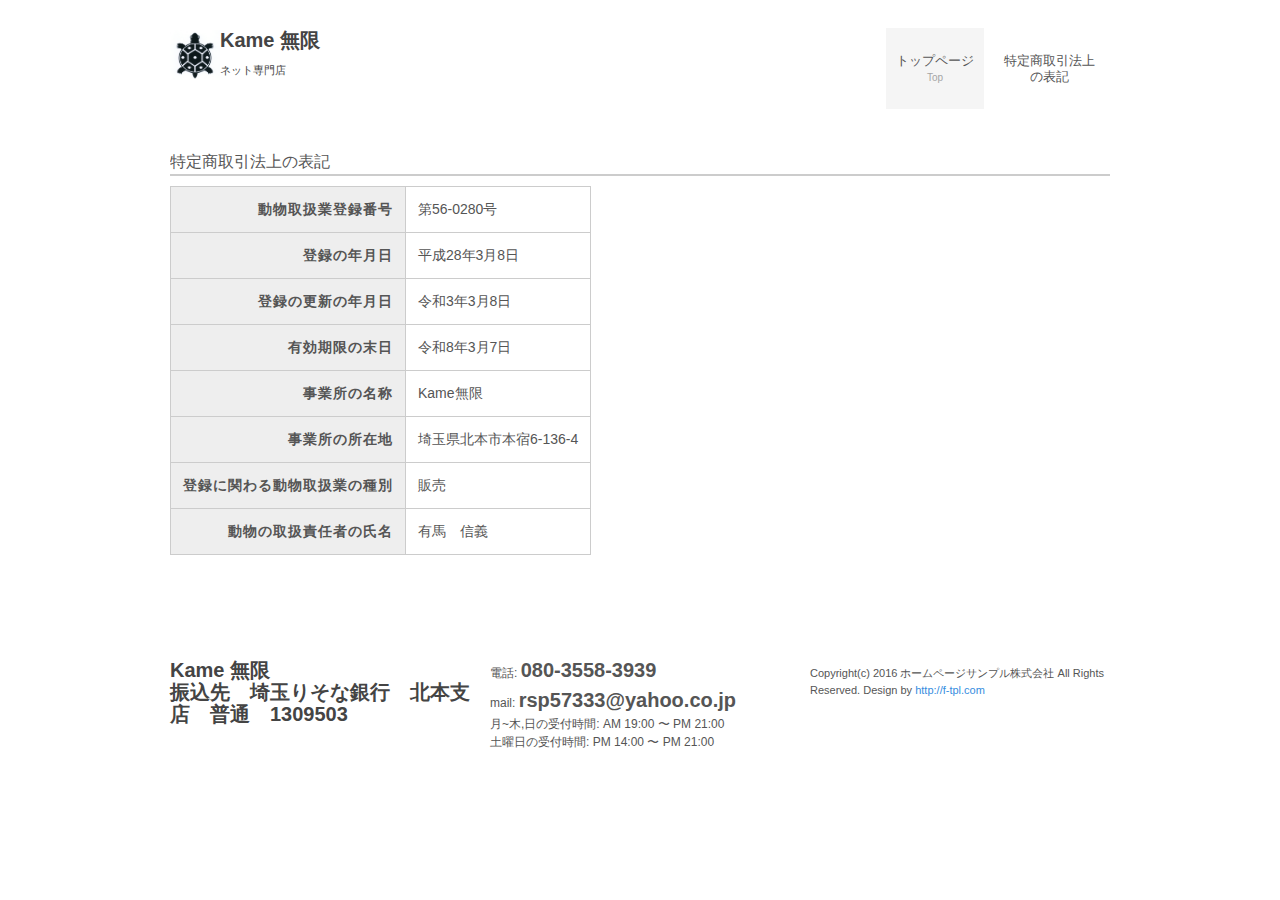
==== commit 8579e6d7: "update" ====
--- a/sample.html
+++ b/sample.html
@@ -7,7 +7,8 @@
 	<meta name="description" content="kame無限のサイトです">
 	<title>kame無限 | 商品詳細</title>
 	<!--<link rel="profile" href="http://gmpg.org/xfn/11">-->
-	<link rel="stylesheet" type="text/css" media="all" href="style.css">
+	<link rel="stylesheet" type="text/css" media="screen and (min-width:768px)" href="pc_style.css">
+	<link rel="stylesheet" type="text/css" media="screen and (max-width:768px)" href="sp_style.css">
 	<!--[if lt IE 9]>
 	<script src="js/html5.js"></script>
 	<script src="js/css3-mediaqueries.js"></script>
@@ -21,10 +22,9 @@
 	<header id="header" role="banner">
 		<div class="inner">
 			<div class="logo">
-				<a href="index.html" title="ホームページサンプル株式会社" rel="home">kame 無限<br />
-					<!-- <span>Your Company
-						Slogan</span></a> -->
-					<h1>ネット専門店</h1>
+				<a href="index.html" title="Kame無限" rel="home">Kame 無限</a>
+				<img width="50" height="50" src="images/logo/mugen_kame03.jpg" alt=""/>
+				<h1>ネット専門店</h1>
 			</div>
 			<nav id="mainNav">
 				<div class="inner">
@@ -138,7 +138,7 @@
 		<div class="inner">
 			<section class="gridWrapper">
 				<article class="grid">
-					<p class="logo"><a href="index.html" title="ホームページサンプル株式会社" rel="home">Kame 無限<br />
+					<p class="logo"><a href="index.html" title="Kame無限" rel="home">Kame 無限<br />
 							振込先　埼玉りそな銀行　北本支店　普通　1309503</a></p>
 				</article>
 				<article class="grid">
--- a/pc_style.css
+++ b/pc_style.css
@@ -0,0 +1,976 @@
+@charset "utf-8";
+
+/* =Reset default browser CSS.
+Based on work by Eric Meyer:http://meyerweb.com/eric/tools/css/reset/index.html
+-------------------------------------------------------------- */
+html,
+body,
+div,
+span,
+applet,
+object,
+iframe,
+h1,
+h2,
+h3,
+h4,
+h5,
+h6,
+p,
+blockquote,
+pre,
+a,
+abbr,
+acronym,
+address,
+big,
+cite,
+code,
+del,
+dfn,
+em,
+font,
+ins,
+kbd,
+q,
+s,
+samp,
+small,
+strike,
+strong,
+sub,
+sup,
+tt,
+var,
+dl,
+dt,
+dd,
+ol,
+ul,
+li,
+fieldset,
+form,
+label,
+legend,
+table,
+caption,
+tbody,
+tfoot,
+thead,
+tr,
+th,
+td {
+  border: 0;
+  font-family: inherit;
+  font-size: 100%;
+  font-style: inherit;
+  font-weight: inherit;
+  margin: 0;
+  outline: 0;
+  padding: 0;
+  vertical-align: baseline;
+}
+
+:focus {
+  outline: 0;
+}
+
+ol,
+ul {
+  list-style: none;
+}
+
+table {
+  border-collapse: separate;
+  border-spacing: 0;
+}
+
+caption,
+th,
+td {
+  font-weight: normal;
+  text-align: left;
+}
+
+blockquote:before,
+blockquote:after,
+q:before,
+q:after {
+  content: "";
+}
+
+blockquote,
+q {
+  quotes: "" "";
+}
+
+a img {
+  border: 0;
+}
+
+figure {
+  margin: 0
+}
+
+article,
+aside,
+details,
+figcaption,
+figure,
+footer,
+header,
+hgroup,
+menu,
+nav,
+section {
+  display: block;
+}
+
+/* -------------------------------------------------------------- */
+
+body {
+  color: #555;
+  font: 12px verdana, "ヒラギノ丸ゴ ProN W4", "Hiragino Maru Gothic ProN", "メイリオ", "Meiryo", "ＭＳ Ｐゴシック", "MS PGothic", Sans-Serif;
+  line-height: 1.5;
+  background: #fff;
+  -webkit-text-size-adjust: 100%;
+}
+
+/* リンク設定
+------------------------------------------------------------*/
+a {
+  color: #358de0;
+  text-decoration: none;
+}
+
+a:hover {
+  color: #429bef;
+}
+
+a:active,
+a:focus {
+  outline: 0;
+}
+
+
+/* 全体
+------------------------------------------------------------*/
+#wrapper {
+  margin: 20px auto 0;
+  padding: 0 1%;
+  width: 98%;
+  position: relative;
+}
+
+.inner {
+  margin: 0 auto;
+  width: 100%;
+}
+
+
+/*************
+/* ヘッダー
+*************/
+#header {
+  z-index: 100;
+  margin: 20px 0 28px;
+}
+
+#header:after {
+  content: "";
+  display: block;
+  clear: both;
+  visibility: hidden;
+}
+
+#header h1 {
+  font-size: 12px;
+  font-weight: normal;
+}
+
+/*************
+/* ロゴ
+*************/
+#header .logo {
+  float: left;
+  padding: 10px 0 0;
+}
+
+.logo a {
+  font-size: 20px;
+  color: #444;
+  font-weight: bold;
+  line-height: 1;
+}
+
+.logo span {
+  font-size: 12px;
+  font-weight: normal;
+}
+
+.logo img {
+  float:left;
+}
+
+#header h1 {
+  font-size: 11px;
+  color: #444;
+  margin: 10px 0 0;
+}
+
+
+/**************************
+/* メイン画像（トップページ）
+**************************/
+#mainBanner {
+  margin: 0 auto;
+  padding: 0;
+  width: 100%;
+  line-height: 0;
+}
+
+#mainBanner .inner {
+  position: relative;
+}
+
+#mainBanner img {
+  max-width: 100%;
+  height: auto;
+}
+
+.slogan {
+  position: absolute;
+  max-width: 100%;
+  height: auto;
+  bottom: 0;
+  left: 0;
+  padding: 5px 10px;
+  line-height: 1.4;
+  z-index: 100;
+}
+
+.slogan h2 {
+  padding-bottom: 5px;
+  color: #333;
+  font-size: 20px;
+}
+
+.slogan h3 {
+  font-size: 14px;
+  color: #666;
+}
+
+
+/**************************
+/* グリッド
+**************************/
+.gridWrapper {
+  padding-bottom: 20px;
+  clear: both;
+  overflow: hidden;
+}
+
+.grid h3 {
+  padding: 0px 0;
+  margin-bottom: 0px;
+  font-weight: bold;
+  border-top: 1px solid #ccc;
+  border-bottom: 1px solid #ccc;
+}
+
+.grid p {
+  padding: 5px 0;
+}
+
+.grid p.img {
+  float: left;
+  margin: 3px 0 0 0;
+}
+
+.readmore {
+  clear: both;
+}
+
+.readmore a {
+  padding: 3px 5px;
+  border-radius: 3px;
+  color: #fff;
+  background: #999;
+}
+
+.readmore a:hover {
+  background: #ccc;
+}
+
+
+/* フッター内のグリッド(3カラム) */
+#footer .grid {
+  border: 0;
+  background: transparent;
+}
+
+#footer .grid p {
+  padding: 0;
+}
+
+
+/*************
+メイン コンテンツ
+*************/
+section.content {
+  padding: 10px 0;
+  margin-bottom: 20px;
+  border-radius: 6px;
+  overflow: hidden;
+  font-size: 14px;
+}
+
+section.content p {
+  margin-bottom: 5px;
+}
+
+
+/* アーカイブページ */
+section.content .archive {
+  padding: 20px 0 0;
+  border-bottom: 1px dotted #ccc;
+}
+
+section.content p {
+  margin-bottom: 5px;
+}
+
+h3.heading {
+  padding: 3px 0 0px;
+  margin-bottom: 3px;
+  font-size: 16px;
+  border-bottom: 2px solid #ccc;
+}
+
+section.content img {
+  max-width: 90%;
+  height: auto;
+}
+
+.alignleft {
+  float: left;
+  clear: left;
+  margin: 3px 10px 10px 0;
+}
+
+.alignright {
+  float: right;
+  clear: right;
+  margin: 3px 0 10px 10px;
+}
+
+.border,
+ul.list img {
+  border: 4px solid #ebebeb;
+}
+
+
+
+/*************
+/* フッター
+*************/
+#footer {
+  clear: both;
+  padding: 20px 0;
+  overflow: hidden;
+}
+
+.tel strong {
+  font-size: 20px;
+  font-weight: bold;
+}
+
+#footer .copyright {
+  font-size: 11px;
+}
+
+
+/*************
+サブ（フッター前）コンテンツ
+*************/
+#sub ul {
+  padding: 10px;
+}
+
+#sub li {
+  margin-bottom: 10px;
+  padding-bottom: 10px;
+  border-bottom: 1px dashed #ebebeb;
+}
+
+#sub li:last-child {
+  border: 0;
+  margin-bottom: 0;
+}
+
+#sub li a {
+  color: #555;
+  display: block;
+}
+
+#sub li a:hover {
+  color: #a5a5a5;
+}
+
+#sub ul.list {
+  padding-bottom: 7px;
+}
+
+#sub ul.list li {
+  clear: both;
+  margin-bottom: 5px;
+  padding: 5px 0;
+  overflow: hidden;
+}
+
+#sub ul.list li img {
+  float: left;
+  margin-right: 10px;
+}
+
+#sub ul.list li {
+  font-size: 12px;
+  line-height: 1.35;
+}
+
+#sub .grid h3 {
+  border-radius: 0;
+}
+
+
+/* page navigation
+------------------------------------------------------------*/
+.pagenav {
+  clear: both;
+  width: 100%;
+  height: 30px;
+  margin: 5px 0 20px;
+}
+
+.pagenav a {
+  color: #555;
+}
+
+.pagenav a:hover {
+  color: #a5a5a5;
+}
+
+.prev {
+  float: left
+}
+
+.next {
+  float: right;
+}
+
+#pageLinks {
+  clear: both;
+  text-align: center;
+}
+
+
+/* タイポグラフィ
+*****************************************************/
+.dateLabel {
+  margin: 0 0 10px;
+  text-align: right;
+  font: italic 1em "Palatino Linotype", "Book Antiqua", Palatino, serif;
+}
+
+.post p {
+  padding-bottom: 15px;
+}
+
+.post ul {
+  margin: 0 0 10px 10px;
+}
+
+.post ul li {
+  margin-bottom: 5px;
+  padding-left: 15px;
+  background: url(images/bullet.png) no-repeat 0 8px;
+}
+
+.post ol {
+  margin: 0 0 10px 30px;
+}
+
+.post ol li {
+  list-style: decimal;
+}
+
+.post h1 {
+  margin: 20px 0;
+  padding: 5px 0;
+  font-size: 150%;
+  color: #000;
+  border-bottom: 3px solid #f0f0f0;
+}
+
+.post h2 {
+  margin: 10px 0;
+  padding-bottom: 2px;
+  font-size: 130%;
+  font-weight: normal;
+  color: #333;
+  border-bottom: 2px solid #f0f0f0;
+}
+
+.post h3 {
+  margin: 10px 0 30px;
+  padding-bottom: 10px;
+  font-size: 110%;
+  font-weight: normal;
+  color: #777;
+  border-bottom: 2px solid #f0f0f0;
+}
+
+.post blockquote {
+  clear: both;
+  padding: 10px 0 10px 15px;
+  margin: 10px 0 25px 30px;
+  border-left: 5px solid #ccc;
+}
+
+.post blockquote p {
+  padding: 5px 0;
+}
+
+.post table {
+  border-collapse: collapse;
+  margin: 10px 0;
+}
+
+.post table th,
+.post table td {
+  padding: 12px;
+  border: 1px solid #ccc;
+}
+
+.post table th {
+  text-align: right;
+  font-weight: bold;
+  letter-spacing: 1px;
+  white-space: nowrap;
+  background: #eee;
+}
+
+.post dt {
+  font-weight: bold;
+}
+
+.post dd {
+  padding-bottom: 10px;
+}
+
+.post img {
+  max-width: 100%;
+  height: auto;
+}
+
+img.aligncenter {
+  display: block;
+  margin: 5px auto;
+}
+
+img.alignright,
+img.alignleft {
+  padding: 4px;
+  margin: 0 0 2px 7px;
+  display: inline;
+}
+
+img.alignleft {
+  margin: 0 7px 2px 0;
+}
+
+.alignright {
+  float: right;
+}
+
+.alignleft {
+  float: left;
+}
+
+
+/* PC用
+------------------------------------------------------------*/
+@media only screen and (min-width:960px) {
+
+  #wrapper,
+  .inner {
+    width: 940px;
+    padding: 0;
+  }
+
+  #wrapper {
+    padding-bottom: 20px;
+  }
+
+  /* グリッド全体 */
+  .gridWrapper {
+    display: table;
+    border-collapse: separate;
+    border-spacing: 20px;
+    margin-left: -20px;
+    width: 980px;
+  }
+
+  /* グリッド共通 ベース:トップページ4カラム */
+  .grid {
+    width: 220px;
+    display: table-cell;
+  }
+
+  #sub.gridWrapper {
+    width: 980px;
+  }
+
+  /* サブコンテンツ + フッター グリッド(3カラム) */
+  #sub .grid,
+  #footer .grid {
+    width: 300px;
+  }
+
+  /* トップナビゲーション */
+  nav div.panel {
+    display: block !important;
+  }
+
+  a#menu {
+    display: none;
+  }
+
+  #topnav {
+    float: right;
+    margin-top: -5px;
+
+  }
+
+  #topnav li {
+    float: left;
+    margin: 13px 5px 0;
+    text-align: center;
+    position: relative;
+  }
+
+  #topnav a {
+    color: #555;
+    font-size: 13px;
+    display: block;
+    padding: 25px 10px;
+    line-height: 1.2;
+  }
+
+  #topnav span {
+    font-size: 10px;
+    color: #a5a5a5;
+  }
+
+  #topnav li.current-menu-item a,
+  #topnav a:hover {
+    background: #f5f5f5;
+  }
+
+  #topnav ul {
+    width: 160px;
+    display: none;
+  }
+
+  #topnav li:hover ul {
+    display: block;
+    position: absolute;
+    top: 80px;
+    left: 0;
+    z-index: 500;
+  }
+
+  #topnav li li {
+    margin: 0;
+    float: none;
+    width: 160px;
+    text-align: left;
+    background: #f4f4f4;
+  }
+
+  #topnav li li a {
+    padding: 10px;
+    border: 0;
+  }
+
+  #topnav li.current-menu-item li a,
+  #topnav li li a {
+    border-bottom-width: 1px;
+  }
+
+  #topnav li li.current-menu-item a,
+  #topnav li li a:hover {
+    padding-bottom: 10px;
+    border-bottom-width: 3px;
+    background: #eee;
+  }
+}
+
+@media only screen and (max-width:959px) {
+  * {
+    -webkit-box-sizing: border-box;
+    -moz-box-sizing: border-box;
+    -o-box-sizing: border-box;
+    -ms-box-sizing: border-box;
+    box-sizing: border-box;
+  }
+
+  #header h1 {
+    text-align: center;
+  }
+
+  #header .logo,
+  #footer .logo {
+    float: none;
+    text-align: center;
+    padding: 10px 5px;
+  }
+
+  /* トップナビゲーション */
+  nav#mainNav {
+    clear: both;
+    width: 100%;
+    margin: 0 auto;
+    padding: 0;
+    background: -webkit-gradient(linear, left top, left bottom, color-stop(1, #f4f4f4), color-stop(0.00, #f4f4f4));
+    background: -webkit-linear-gradient(top, #f4f4f4 0%, #f4f4f4 100%);
+    background: -moz-linear-gradient(top, #f4f4f4 0%, #f4f4f4 100%);
+    background: -o-linear-gradient(top, #f4f4f4 0%, #f4f4f4 100%);
+    background: -ms-linear-gradient(top, #f4f4f4 0%, #f4f4f4 100%);
+    background: linear-gradient(top, #f4f4f4 0%, #f4f4f4 100%);
+  }
+
+  nav#mainNav a.menu {
+    width: 100%;
+    display: block;
+    height: 40px;
+    line-height: 40px;
+    font-weight: bold;
+    text-align: left;
+    color: #555;
+  }
+
+  nav#mainNav a#menu span {
+    padding-left: 10px;
+  }
+
+  nav#mainNav a span:before {
+    content: "≡ ";
+  }
+
+  nav#mainNav a.menuOpen span:before {
+    content: "× ";
+  }
+
+  nav#mainNav a#menu:hover {
+    cursor: pointer;
+  }
+
+  nav .panel {
+    display: none;
+    width: 100%;
+    position: relative;
+    right: 0;
+    top: 0;
+    z-index: 1;
+  }
+
+  nav#mainNav ul {
+    margin: 0;
+    padding: 0;
+  }
+
+  nav#mainNav ul li {
+    float: none;
+    clear: both;
+    width: 100%;
+    height: auto;
+    line-height: 1.2;
+  }
+
+  nav#mainNav ul li a,
+  nav#mainNav ul li.current-menu-item li a {
+    display: block;
+    padding: 15px 10px;
+    text-align: left;
+    border-bottom: 1px dashed #e8e8e8;
+    color: #555;
+  }
+
+  nav#mainNav ul li a span {
+    padding-left: 10px;
+  }
+
+  nav#mainNav ul li:first-child a {
+    border-top: 1px dashed #e8e8e8;
+  }
+
+  nav#mainNav ul li:last-child a {
+    border: 0;
+  }
+
+  nav#mainNav ul li li:last-child a {
+    border: 0;
+  }
+
+  nav#mainNav ul li li:last-child a {
+    border-bottom: 1px dashed #e8e8e8;
+  }
+
+  nav#mainNav ul li.current-menu-item a,
+  nav#mainNav ul li a:hover,
+  nav#mainNav ul li.current-menu-item a,
+  nav#mainNav ul li a:active,
+  nav#mainNav ul li li.current-menu-item a,
+  nav#mainNav ul li.current-menu-item li a:hover,
+  nav#mainNav ul li.current-menu-item li a:active {
+    background: #eee;
+  }
+
+  nav div.panel {
+    float: none;
+  }
+
+  nav#mainNav ul li li {
+    float: left;
+    border: 0;
+  }
+
+  nav#mainNav ul li li a,
+  nav#mainNav ul li.current-menu-item li a,
+  nav#mainNav ul li li.current-menu-item a {
+    padding-left: 40px;
+    background: url(images/sub1.png) no-repeat 20px -62px;
+  }
+
+  nav#mainNav ul li li.current-menu-item a,
+  nav#mainNav ul li li a:hover,
+  nav#mainNav ul li.current-menu-item li a:hover {
+    background: #eee url(images/sub1.png) no-repeat 20px -62px;
+  }
+
+  nav#mainNav ul li li:last-child a {
+    background: #f4f4f4 url(images/subLast.png) no-repeat 20px -65px;
+  }
+
+  nav#mainNav ul li li:last-child.current-menu-item a,
+  nav#mainNav ul li li:last-child a:hover,
+  nav#mainNav ul li.current-menu-item li:last-child a:hover {
+    background: #eee url(images/subLast.png) no-repeat 20px -65px;
+  }
+
+  .grid {
+    float: left;
+    width: 48%;
+    margin: 10px 2% 0 0;
+  }
+
+  .grid img {
+    float: left;
+    margin-right: 5px;
+  }
+
+  #sub .grid {
+    width: 32%;
+    margin: 10px 1%;
+  }
+
+  #sub .grid:first-child {
+    margin-left: 0;
+  }
+
+  #sub .grid:last-child {
+    margin-right: 0;
+  }
+
+  #footer .grid,
+  #footer .grid p {
+    float: none;
+    width: 100%;
+    text-align: center;
+    border: 0;
+  }
+
+  #footer .grid:last-child {
+    padding-top: 20px;
+  }
+}
+
+@media only screen and (max-width:768px) {
+  #header {
+    padding-bottom: 0;
+  }
+
+  #header h1 {
+    text-align: center;
+  }
+
+  #header .logo {
+    float: none;
+    text-align: center;
+    padding: 10px 5px 20px;
+  }
+
+  #sub ul.list {
+    padding: 10px 10px 11px;
+  }
+
+  #sub ul.list li {
+    padding-bottom: 10px;
+    margin-bottom: 8px;
+  }
+}
+
+
+@media only screen and (max-width:640px) {
+  #footer .grid p {
+    text-align: center;
+  }
+
+  .grid img {
+    float: none;
+    margin: 20px auto 10px;
+    max-width: 100%;
+    height: auto;
+  }
+
+  .grid p,
+  #sub .grid li {
+    text-align: left;
+  }
+
+  .alignleft,
+  .alignright {
+    float: none;
+    display: block;
+    margin: 0 auto 10px;
+  }
+}
+
+
+@media only screen and (max-width:480px) {
+
+  #mainBanner h2,
+  #mainBanner h3 {
+    font-size: 80%;
+  }
+
+  #sub .grid {
+    float: none;
+    width: 98%;
+  }
+
+  #sub .grid h3 {
+    padding: 10px 5px;
+  }
+}--- a/sp_style.css
+++ b/sp_style.css
@@ -0,0 +1,976 @@
+@charset "utf-8";
+
+/* =Reset default browser CSS.
+Based on work by Eric Meyer:http://meyerweb.com/eric/tools/css/reset/index.html
+-------------------------------------------------------------- */
+html,
+body,
+div,
+span,
+applet,
+object,
+iframe,
+h1,
+h2,
+h3,
+h4,
+h5,
+h6,
+p,
+blockquote,
+pre,
+a,
+abbr,
+acronym,
+address,
+big,
+cite,
+code,
+del,
+dfn,
+em,
+font,
+ins,
+kbd,
+q,
+s,
+samp,
+small,
+strike,
+strong,
+sub,
+sup,
+tt,
+var,
+dl,
+dt,
+dd,
+ol,
+ul,
+li,
+fieldset,
+form,
+label,
+legend,
+table,
+caption,
+tbody,
+tfoot,
+thead,
+tr,
+th,
+td {
+  border: 0;
+  font-family: inherit;
+  font-size: 100%;
+  font-style: inherit;
+  font-weight: inherit;
+  margin: 0;
+  outline: 0;
+  padding: 0;
+  vertical-align: baseline;
+}
+
+:focus {
+  outline: 0;
+}
+
+ol,
+ul {
+  list-style: none;
+}
+
+table {
+  border-collapse: separate;
+  border-spacing: 0;
+}
+
+caption,
+th,
+td {
+  font-weight: normal;
+  text-align: left;
+}
+
+blockquote:before,
+blockquote:after,
+q:before,
+q:after {
+  content: "";
+}
+
+blockquote,
+q {
+  quotes: "" "";
+}
+
+a img {
+  border: 0;
+}
+
+figure {
+  margin: 0
+}
+
+article,
+aside,
+details,
+figcaption,
+figure,
+footer,
+header,
+hgroup,
+menu,
+nav,
+section {
+  display: block;
+}
+
+/* -------------------------------------------------------------- */
+
+body {
+  color: #555;
+  font: 12px verdana, "ヒラギノ丸ゴ ProN W4", "Hiragino Maru Gothic ProN", "メイリオ", "Meiryo", "ＭＳ Ｐゴシック", "MS PGothic", Sans-Serif;
+  line-height: 1.5;
+  background: #fff;
+  -webkit-text-size-adjust: 100%;
+}
+
+/* リンク設定
+------------------------------------------------------------*/
+a {
+  color: #358de0;
+  text-decoration: none;
+}
+
+a:hover {
+  color: #429bef;
+}
+
+a:active,
+a:focus {
+  outline: 0;
+}
+
+
+/* 全体
+------------------------------------------------------------*/
+#wrapper {
+  margin: 20px auto 0;
+  padding: 0 1%;
+  width: 98%;
+  position: relative;
+}
+
+.inner {
+  margin: 0 auto;
+  width: 100%;
+}
+
+
+/*************
+/* ヘッダー
+*************/
+#header {
+  z-index: 100;
+  margin: 20px 0 28px;
+}
+
+#header:after {
+  content: "";
+  display: block;
+  clear: both;
+  visibility: hidden;
+}
+
+#header h1 {
+  font-size: 12px;
+  font-weight: normal;
+}
+
+/*************
+/* ロゴ
+*************/
+#header .logo {
+  float: left;
+  padding: 10px 0 0;
+}
+
+.logo a {
+  font-size: 20px;
+  color: #444;
+  font-weight: bold;
+  line-height: 1;
+}
+
+.logo span {
+  font-size: 12px;
+  font-weight: normal;
+}
+
+.logo img {
+  position:absolute;
+}
+
+#header h1 {
+  font-size: 11px;
+  color: #444;
+  margin: 10px 0 0;
+}
+
+
+/**************************
+/* メイン画像（トップページ）
+**************************/
+#mainBanner {
+  margin: 0 auto;
+  padding: 0;
+  width: 100%;
+  line-height: 0;
+}
+
+#mainBanner .inner {
+  position: relative;
+}
+
+#mainBanner img {
+  max-width: 100%;
+  height: auto;
+}
+
+.slogan {
+  position: absolute;
+  max-width: 100%;
+  height: auto;
+  bottom: 0;
+  left: 0;
+  padding: 5px 10px;
+  line-height: 1.4;
+  z-index: 100;
+}
+
+.slogan h2 {
+  padding-bottom: 5px;
+  color: #333;
+  font-size: 20px;
+}
+
+.slogan h3 {
+  font-size: 14px;
+  color: #666;
+}
+
+
+/**************************
+/* グリッド
+**************************/
+.gridWrapper {
+  padding-bottom: 20px;
+  clear: both;
+  overflow: hidden;
+}
+
+.grid h3 {
+  padding: 0px 0;
+  margin-bottom: 0px;
+  font-weight: bold;
+  border-top: 1px solid #ccc;
+  border-bottom: 1px solid #ccc;
+}
+
+.grid p {
+  padding: 5px 0;
+}
+
+.grid p.img {
+  float: left;
+  margin: 3px 0 0 0;
+}
+
+.readmore {
+  clear: both;
+}
+
+.readmore a {
+  padding: 3px 5px;
+  border-radius: 3px;
+  color: #fff;
+  background: #999;
+}
+
+.readmore a:hover {
+  background: #ccc;
+}
+
+
+/* フッター内のグリッド(3カラム) */
+#footer .grid {
+  border: 0;
+  background: transparent;
+}
+
+#footer .grid p {
+  padding: 0;
+}
+
+
+/*************
+メイン コンテンツ
+*************/
+section.content {
+  padding: 10px 0;
+  margin-bottom: 20px;
+  border-radius: 6px;
+  overflow: hidden;
+  font-size: 14px;
+}
+
+section.content p {
+  margin-bottom: 5px;
+}
+
+
+/* アーカイブページ */
+section.content .archive {
+  padding: 20px 0 0;
+  border-bottom: 1px dotted #ccc;
+}
+
+section.content p {
+  margin-bottom: 5px;
+}
+
+h3.heading {
+  padding: 3px 0 0px;
+  margin-bottom: 3px;
+  font-size: 16px;
+  border-bottom: 2px solid #ccc;
+}
+
+section.content img {
+  max-width: 90%;
+  height: auto;
+}
+
+.alignleft {
+  float: left;
+  clear: left;
+  margin: 3px 10px 10px 0;
+}
+
+.alignright {
+  float: right;
+  clear: right;
+  margin: 3px 0 10px 10px;
+}
+
+.border,
+ul.list img {
+  border: 4px solid #ebebeb;
+}
+
+
+
+/*************
+/* フッター
+*************/
+#footer {
+  clear: both;
+  padding: 20px 0;
+  overflow: hidden;
+}
+
+.tel strong {
+  font-size: 20px;
+  font-weight: bold;
+}
+
+#footer .copyright {
+  font-size: 11px;
+}
+
+
+/*************
+サブ（フッター前）コンテンツ
+*************/
+#sub ul {
+  padding: 10px;
+}
+
+#sub li {
+  margin-bottom: 10px;
+  padding-bottom: 10px;
+  border-bottom: 1px dashed #ebebeb;
+}
+
+#sub li:last-child {
+  border: 0;
+  margin-bottom: 0;
+}
+
+#sub li a {
+  color: #555;
+  display: block;
+}
+
+#sub li a:hover {
+  color: #a5a5a5;
+}
+
+#sub ul.list {
+  padding-bottom: 7px;
+}
+
+#sub ul.list li {
+  clear: both;
+  margin-bottom: 5px;
+  padding: 5px 0;
+  overflow: hidden;
+}
+
+#sub ul.list li img {
+  float: left;
+  margin-right: 10px;
+}
+
+#sub ul.list li {
+  font-size: 12px;
+  line-height: 1.35;
+}
+
+#sub .grid h3 {
+  border-radius: 0;
+}
+
+
+/* page navigation
+------------------------------------------------------------*/
+.pagenav {
+  clear: both;
+  width: 100%;
+  height: 30px;
+  margin: 5px 0 20px;
+}
+
+.pagenav a {
+  color: #555;
+}
+
+.pagenav a:hover {
+  color: #a5a5a5;
+}
+
+.prev {
+  float: left
+}
+
+.next {
+  float: right;
+}
+
+#pageLinks {
+  clear: both;
+  text-align: center;
+}
+
+
+/* タイポグラフィ
+*****************************************************/
+.dateLabel {
+  margin: 0 0 10px;
+  text-align: right;
+  font: italic 1em "Palatino Linotype", "Book Antiqua", Palatino, serif;
+}
+
+.post p {
+  padding-bottom: 15px;
+}
+
+.post ul {
+  margin: 0 0 10px 10px;
+}
+
+.post ul li {
+  margin-bottom: 5px;
+  padding-left: 15px;
+  background: url(images/bullet.png) no-repeat 0 8px;
+}
+
+.post ol {
+  margin: 0 0 10px 30px;
+}
+
+.post ol li {
+  list-style: decimal;
+}
+
+.post h1 {
+  margin: 20px 0;
+  padding: 5px 0;
+  font-size: 150%;
+  color: #000;
+  border-bottom: 3px solid #f0f0f0;
+}
+
+.post h2 {
+  margin: 10px 0;
+  padding-bottom: 2px;
+  font-size: 130%;
+  font-weight: normal;
+  color: #333;
+  border-bottom: 2px solid #f0f0f0;
+}
+
+.post h3 {
+  margin: 10px 0 30px;
+  padding-bottom: 10px;
+  font-size: 110%;
+  font-weight: normal;
+  color: #777;
+  border-bottom: 2px solid #f0f0f0;
+}
+
+.post blockquote {
+  clear: both;
+  padding: 10px 0 10px 15px;
+  margin: 10px 0 25px 30px;
+  border-left: 5px solid #ccc;
+}
+
+.post blockquote p {
+  padding: 5px 0;
+}
+
+.post table {
+  border-collapse: collapse;
+  margin: 10px 0;
+}
+
+.post table th,
+.post table td {
+  padding: 12px;
+  border: 1px solid #ccc;
+}
+
+.post table th {
+  text-align: right;
+  font-weight: bold;
+  letter-spacing: 1px;
+  white-space: nowrap;
+  background: #eee;
+}
+
+.post dt {
+  font-weight: bold;
+}
+
+.post dd {
+  padding-bottom: 10px;
+}
+
+.post img {
+  max-width: 100%;
+  height: auto;
+}
+
+img.aligncenter {
+  display: block;
+  margin: 5px auto;
+}
+
+img.alignright,
+img.alignleft {
+  padding: 4px;
+  margin: 0 0 2px 7px;
+  display: inline;
+}
+
+img.alignleft {
+  margin: 0 7px 2px 0;
+}
+
+.alignright {
+  float: right;
+}
+
+.alignleft {
+  float: left;
+}
+
+
+/* PC用
+------------------------------------------------------------*/
+@media only screen and (min-width:960px) {
+
+  #wrapper,
+  .inner {
+    width: 940px;
+    padding: 0;
+  }
+
+  #wrapper {
+    padding-bottom: 20px;
+  }
+
+  /* グリッド全体 */
+  .gridWrapper {
+    display: table;
+    border-collapse: separate;
+    border-spacing: 20px;
+    margin-left: -20px;
+    width: 980px;
+  }
+
+  /* グリッド共通 ベース:トップページ4カラム */
+  .grid {
+    width: 220px;
+    display: table-cell;
+  }
+
+  #sub.gridWrapper {
+    width: 980px;
+  }
+
+  /* サブコンテンツ + フッター グリッド(3カラム) */
+  #sub .grid,
+  #footer .grid {
+    width: 300px;
+  }
+
+  /* トップナビゲーション */
+  nav div.panel {
+    display: block !important;
+  }
+
+  a#menu {
+    display: none;
+  }
+
+  #topnav {
+    float: right;
+    margin-top: -5px;
+
+  }
+
+  #topnav li {
+    float: left;
+    margin: 13px 5px 0;
+    text-align: center;
+    position: relative;
+  }
+
+  #topnav a {
+    color: #555;
+    font-size: 13px;
+    display: block;
+    padding: 25px 10px;
+    line-height: 1.2;
+  }
+
+  #topnav span {
+    font-size: 10px;
+    color: #a5a5a5;
+  }
+
+  #topnav li.current-menu-item a,
+  #topnav a:hover {
+    background: #f5f5f5;
+  }
+
+  #topnav ul {
+    width: 160px;
+    display: none;
+  }
+
+  #topnav li:hover ul {
+    display: block;
+    position: absolute;
+    top: 80px;
+    left: 0;
+    z-index: 500;
+  }
+
+  #topnav li li {
+    margin: 0;
+    float: none;
+    width: 160px;
+    text-align: left;
+    background: #f4f4f4;
+  }
+
+  #topnav li li a {
+    padding: 10px;
+    border: 0;
+  }
+
+  #topnav li.current-menu-item li a,
+  #topnav li li a {
+    border-bottom-width: 1px;
+  }
+
+  #topnav li li.current-menu-item a,
+  #topnav li li a:hover {
+    padding-bottom: 10px;
+    border-bottom-width: 3px;
+    background: #eee;
+  }
+}
+
+@media only screen and (max-width:959px) {
+  * {
+    -webkit-box-sizing: border-box;
+    -moz-box-sizing: border-box;
+    -o-box-sizing: border-box;
+    -ms-box-sizing: border-box;
+    box-sizing: border-box;
+  }
+
+  #header h1 {
+    text-align: center;
+  }
+
+  #header .logo,
+  #footer .logo {
+    float: none;
+    text-align: center;
+    padding: 10px 5px;
+  }
+
+  /* トップナビゲーション */
+  nav#mainNav {
+    clear: both;
+    width: 100%;
+    margin: 0 auto;
+    padding: 0;
+    background: -webkit-gradient(linear, left top, left bottom, color-stop(1, #f4f4f4), color-stop(0.00, #f4f4f4));
+    background: -webkit-linear-gradient(top, #f4f4f4 0%, #f4f4f4 100%);
+    background: -moz-linear-gradient(top, #f4f4f4 0%, #f4f4f4 100%);
+    background: -o-linear-gradient(top, #f4f4f4 0%, #f4f4f4 100%);
+    background: -ms-linear-gradient(top, #f4f4f4 0%, #f4f4f4 100%);
+    background: linear-gradient(top, #f4f4f4 0%, #f4f4f4 100%);
+  }
+
+  nav#mainNav a.menu {
+    width: 100%;
+    display: block;
+    height: 40px;
+    line-height: 40px;
+    font-weight: bold;
+    text-align: left;
+    color: #555;
+  }
+
+  nav#mainNav a#menu span {
+    padding-left: 10px;
+  }
+
+  nav#mainNav a span:before {
+    content: "≡ ";
+  }
+
+  nav#mainNav a.menuOpen span:before {
+    content: "× ";
+  }
+
+  nav#mainNav a#menu:hover {
+    cursor: pointer;
+  }
+
+  nav .panel {
+    display: none;
+    width: 100%;
+    position: relative;
+    right: 0;
+    top: 0;
+    z-index: 1;
+  }
+
+  nav#mainNav ul {
+    margin: 0;
+    padding: 0;
+  }
+
+  nav#mainNav ul li {
+    float: none;
+    clear: both;
+    width: 100%;
+    height: auto;
+    line-height: 1.2;
+  }
+
+  nav#mainNav ul li a,
+  nav#mainNav ul li.current-menu-item li a {
+    display: block;
+    padding: 15px 10px;
+    text-align: left;
+    border-bottom: 1px dashed #e8e8e8;
+    color: #555;
+  }
+
+  nav#mainNav ul li a span {
+    padding-left: 10px;
+  }
+
+  nav#mainNav ul li:first-child a {
+    border-top: 1px dashed #e8e8e8;
+  }
+
+  nav#mainNav ul li:last-child a {
+    border: 0;
+  }
+
+  nav#mainNav ul li li:last-child a {
+    border: 0;
+  }
+
+  nav#mainNav ul li li:last-child a {
+    border-bottom: 1px dashed #e8e8e8;
+  }
+
+  nav#mainNav ul li.current-menu-item a,
+  nav#mainNav ul li a:hover,
+  nav#mainNav ul li.current-menu-item a,
+  nav#mainNav ul li a:active,
+  nav#mainNav ul li li.current-menu-item a,
+  nav#mainNav ul li.current-menu-item li a:hover,
+  nav#mainNav ul li.current-menu-item li a:active {
+    background: #eee;
+  }
+
+  nav div.panel {
+    float: none;
+  }
+
+  nav#mainNav ul li li {
+    float: left;
+    border: 0;
+  }
+
+  nav#mainNav ul li li a,
+  nav#mainNav ul li.current-menu-item li a,
+  nav#mainNav ul li li.current-menu-item a {
+    padding-left: 40px;
+    background: url(images/sub1.png) no-repeat 20px -62px;
+  }
+
+  nav#mainNav ul li li.current-menu-item a,
+  nav#mainNav ul li li a:hover,
+  nav#mainNav ul li.current-menu-item li a:hover {
+    background: #eee url(images/sub1.png) no-repeat 20px -62px;
+  }
+
+  nav#mainNav ul li li:last-child a {
+    background: #f4f4f4 url(images/subLast.png) no-repeat 20px -65px;
+  }
+
+  nav#mainNav ul li li:last-child.current-menu-item a,
+  nav#mainNav ul li li:last-child a:hover,
+  nav#mainNav ul li.current-menu-item li:last-child a:hover {
+    background: #eee url(images/subLast.png) no-repeat 20px -65px;
+  }
+
+  .grid {
+    float: left;
+    width: 48%;
+    margin: 10px 2% 0 0;
+  }
+
+  .grid img {
+    float: left;
+    margin-right: 5px;
+  }
+
+  #sub .grid {
+    width: 32%;
+    margin: 10px 1%;
+  }
+
+  #sub .grid:first-child {
+    margin-left: 0;
+  }
+
+  #sub .grid:last-child {
+    margin-right: 0;
+  }
+
+  #footer .grid,
+  #footer .grid p {
+    float: none;
+    width: 100%;
+    text-align: center;
+    border: 0;
+  }
+
+  #footer .grid:last-child {
+    padding-top: 20px;
+  }
+}
+
+@media only screen and (max-width:768px) {
+  #header {
+    padding-bottom: 0;
+  }
+
+  #header h1 {
+    text-align: center;
+  }
+
+  #header .logo {
+    float: none;
+    text-align: center;
+    padding: 10px 5px 20px;
+  }
+
+  #sub ul.list {
+    padding: 10px 10px 11px;
+  }
+
+  #sub ul.list li {
+    padding-bottom: 10px;
+    margin-bottom: 8px;
+  }
+}
+
+
+@media only screen and (max-width:640px) {
+  #footer .grid p {
+    text-align: center;
+  }
+
+  .grid img {
+    float: none;
+    margin: 20px auto 10px;
+    max-width: 100%;
+    height: auto;
+  }
+
+  .grid p,
+  #sub .grid li {
+    text-align: left;
+  }
+
+  .alignleft,
+  .alignright {
+    float: none;
+    display: block;
+    margin: 0 auto 10px;
+  }
+}
+
+
+@media only screen and (max-width:480px) {
+
+  #mainBanner h2,
+  #mainBanner h3 {
+    font-size: 80%;
+  }
+
+  #sub .grid {
+    float: none;
+    width: 98%;
+  }
+
+  #sub .grid h3 {
+    padding: 10px 5px;
+  }
+}